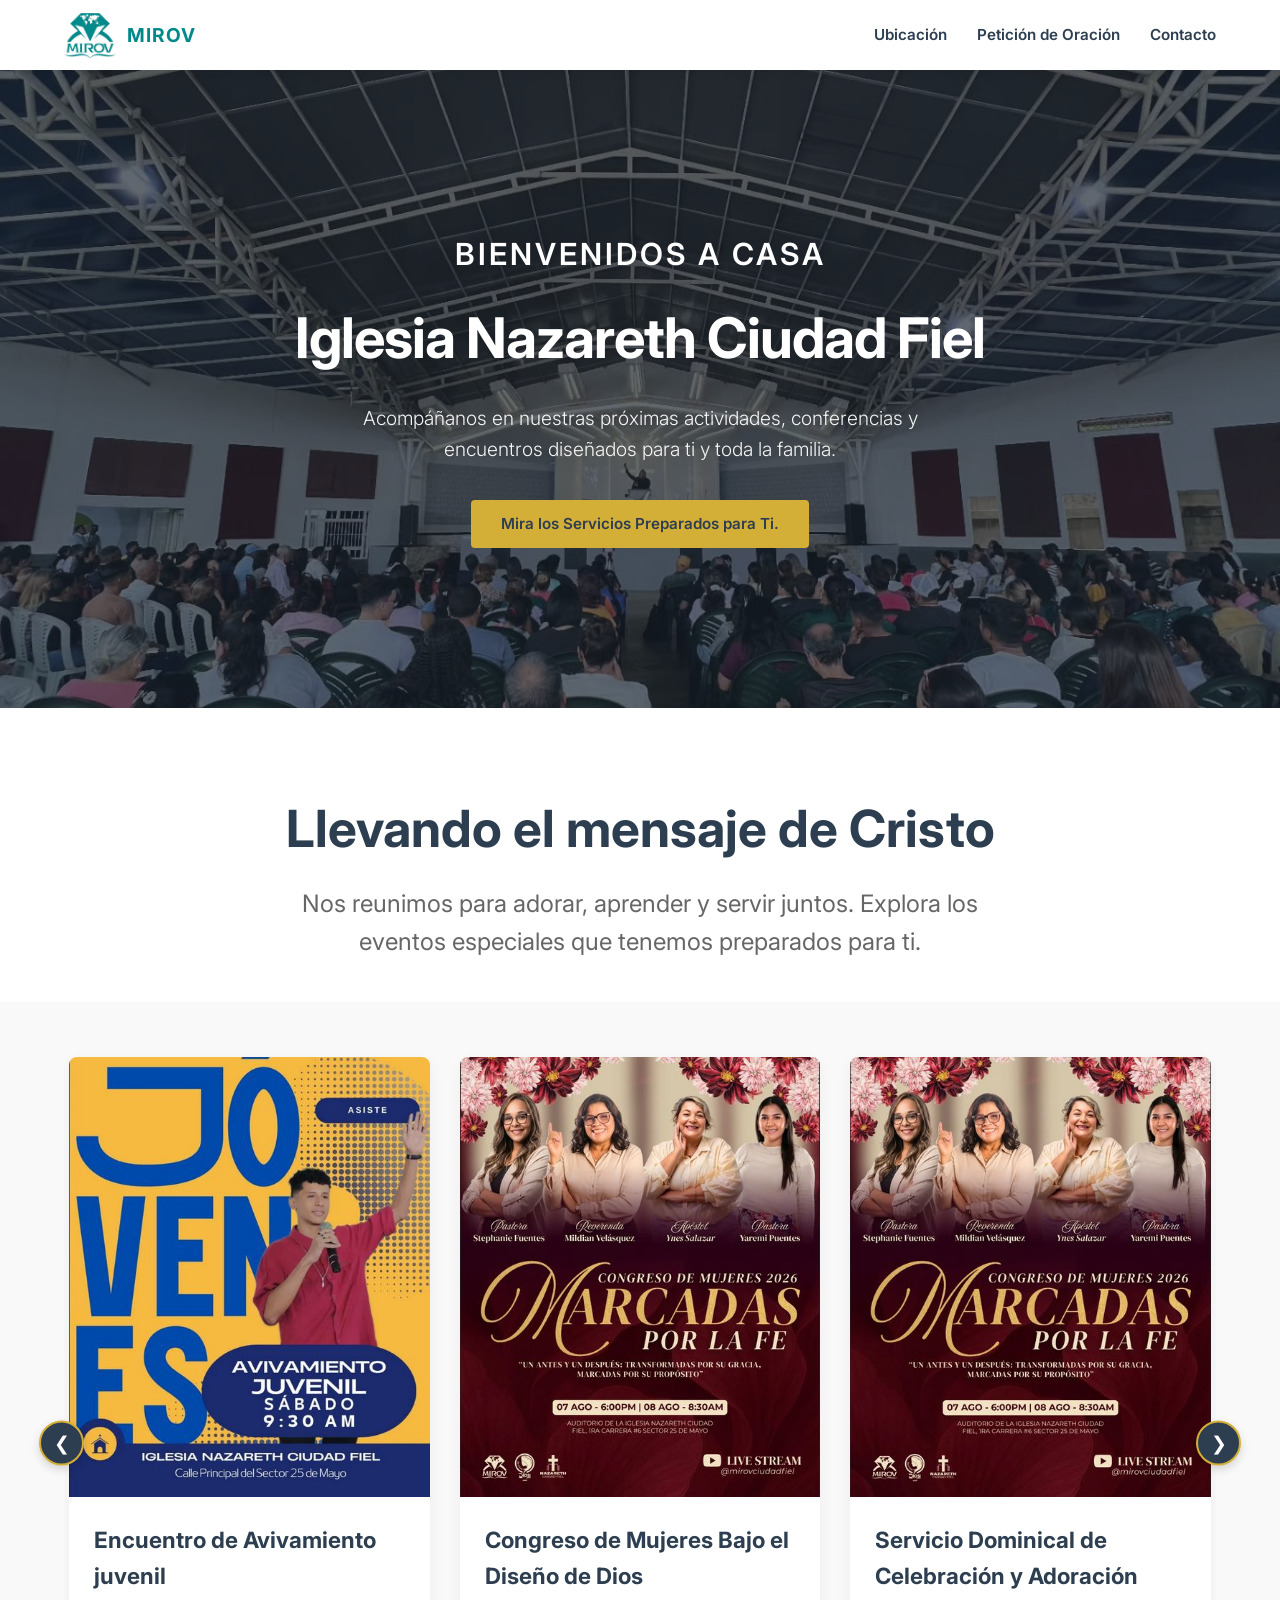
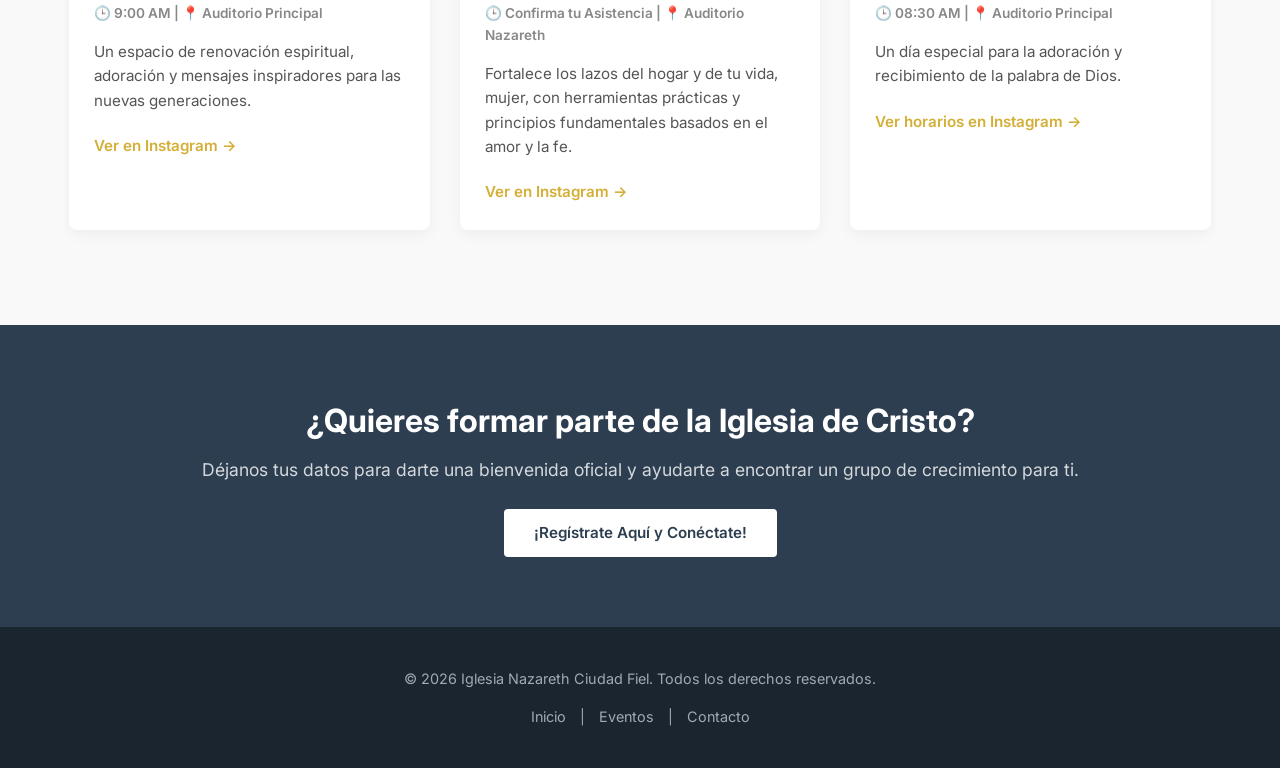
==== index.html @ f1ea6c1b "index.html" ====
<!DOCTYPE html>
<html lang="es">
<head>
    <meta charset="UTF-8">
    <meta name="viewport" content="width=device-width, initial-scale=1.0">
    <title>Iglesia Nazareth Ciudad Fiel</title>
    <link rel="shortcut icon" href="icono.jpg" type="image/x-icon">
    <link rel="icon" href="icono.jpg" type="image/jpeg">
    <link rel="stylesheet" href="style.css">
    <!-- Google Fonts -->
    <link rel="preconnect" href="https://fonts.googleapis.com">
    <link rel="preconnect" href="https://fonts.gstatic.com" crossorigin>
    <link href="https://fonts.googleapis.com/css2?family=Inter:wght=300;400;600;700&display=swap" rel="stylesheet">
</head>
<body>

    <!-- Barra de Navegación Superior -->
    <!-- Barra de Navegación Superior -->
    <nav class="navbar">
        <div class="container nav-container">
            <!-- Logo de la Iglesia -->
            <div class="nav-logo">
                <a href="mirov.html">
                    <img src="logo.jpg"   alt="Logo Iglesia Nazareth" class="logo-img">
                    <span class="logo-text">MIROV</span>
                </a>
            </div>
            <!-- Menú de Enlaces -->
            <ul class="nav-links">
                <li><a href="ubicacion.html">Ubicación</a></li>
                <li><a href="oracion.html">Petición de Oración</a></li>
                <li><a href="contacto.html">Contacto</a></li>
            </ul>
        </div>
    </nav>

    <!-- Hero Section (Sección Principal Inicial con Imagen de Fondo completa) -->
    <header class="hero">
        <div class="overlay"></div>
        <div class="container hero-content">
            <p class="subtitle">BIENVENIDOS A CASA</p>
            <h1>Iglesia Nazareth Ciudad Fiel</h1>
            <p class="hero-desc">Acompáñanos en nuestras próximas actividades, conferencias y encuentros diseñados para ti y toda la familia.</p>
            <a href="#eventos" class="btn btn-primary">Mira los Servicios Preparados para Ti.</a>
        </div>
    </header>

    <!-- Welcome Section -->
    <section class="welcome-section">
        <div class="container text-center">
            <h2>Llevando el mensaje de Cristo</h2>
            <p class="section-intro">Nos reunimos para adorar, aprender y servir juntos. Explora los eventos especiales que tenemos preparados para ti.</p>
        </div>
    </section>

   <section id="eventos" class="events-section">
        <div class="container slider-container">
            
            <button class="slider-arrow arrow-left" id="prevBtn" aria-label="Anterior">&#10094;</button>
            
            <div class="events-slider-wrapper" id="sliderWrapper">
                
                <div class="event-card animate-card">
                    <div class="card-image" style="background-image: url('2.JPG');"></div>
                    <div class="card-content">
                        <h3>Encuentro de Avivamiento juvenil</h3>
                        <p class="event-time">🕒 9:00 AM | 📍 Auditorio Principal</p>
                        <p class="event-text">Un espacio de renovación espiritual, adoración y mensajes inspiradores para las nuevas generaciones.</p>
                        <a href="https://www.instagram.com/jovenes3dvhd/" target="_blank" class="btn btn-link">Ver en Instagram &rarr;</a>
                    </div>
                </div>

                <div class="event-card animate-card">
                    <div class="card-image" style="background-image: url('3.jpg');"></div>
                    <div class="card-content">
                        <h3>Congreso de Mujeres Bajo el Diseño de Dios</h3>
                        <p class="event-time">🕒 Confirma tu Asistencia | 📍 Auditorio Nazareth</p>
                        <p class="event-text">Fortalece los lazos del hogar y de tu vida, mujer, con herramientas prácticas y principios fundamentales basados en el amor y la fe.</p>
                        <a href="https://www.instagram.com/mujerbdd.mirov/" target="_blank" class="btn btn-link">Ver en Instagram &rarr;</a>
                    </div>
                </div>

                <div class="event-card animate-card">
                    <div class="card-image" style="background-image: url('3.jpg');"></div>
                    <div class="card-content">
                        <h3>Servicio Dominical de Celebración y Adoración</h3>
                        <p class="event-time">🕒 08:30 AM | 📍 Auditorio Principal</p>
                        <p class="event-text">Un día especial para la adoración y recibimiento de la palabra de Dios.</p>
                        <a href="https://www.instagram.com/mirovciudadfiel/" target="_blank" class="btn btn-link">Ver horarios en Instagram &rarr;</a>
                    </div>
                </div>
 <div class="event-card animate-card">
                    <div class="card-image" style="background-image: url('4.jpeg');"></div>
                    <div class="card-content">
                        <h3>Ministerio de Hombres</h3>
                        <p class="event-time">🕒 08:30 hrs | 📍 Auditorio</p>
                        <p class="event-text">Un día especial para la adoración y recibimiento de la palabra de Dios.</p>
                        <a href="https://proximamente" target="_blank" class="btn btn-link">Ver horarios en Instagram &rarr;</a>
                    </div>
                </div>
            </div>

            <button class="slider-arrow arrow-right" id="nextBtn" aria-label="Siguiente">&#10095;</button>
            
        </div>
    </section>


<!-- Seccion de Registro  -->
<section class="cta-section">
    <div class="container text-center">
        <h2>¿Quieres formar parte de la Iglesia de Cristo?</h2>
        <p>Déjanos tus datos para darte una bienvenida oficial y ayudarte a encontrar un grupo de crecimiento para ti.</p>
        <!-- Enlace a tu formulario de consolidación o nuevos integrantes -->
        <a href="AQUI DEBERIA DE IR EL" target="_blank" class="btn btn-light">¡Regístrate Aquí y Conéctate!</a>
    </div>
</section>

    <!-- Footer -->
    <footer>
        <div class="container footer-content text-center">
            <p>&copy; 2026 Iglesia Nazareth Ciudad Fiel. Todos los derechos reservados.</p>
            <p class="footer-links"><a href="index.html">Inicio</a> | <a href="#eventos">Eventos</a> | <a href="contacto.html">Contacto</a></p>
        </div>
    </footer>

<script>
        document.addEventListener("DOMContentLoaded", function() {
            const slider = document.getElementById("sliderWrapper");
            const prevBtn = document.getElementById("prevBtn");
            const nextBtn = document.getElementById("nextBtn");

            // Cantidad de píxeles a desplazar en cada clic (aprox. el ancho de una tarjeta + gap)
            const scrollAmount = 340; 

            // Función para avanzar (Flecha Derecha)
            nextBtn.addEventListener("click", () => {
                // slider.scrollLeft: posición actual del scroll
                // slider.clientWidth: ancho visible del contenedor
                // slider.scrollWidth: ancho total real de todo el contenido interno
                // Tolerancia de 5px para evitar problemas de redondeo en navegadores
                if (slider.scrollLeft + slider.clientWidth >= slider.scrollWidth - 5) {
                    // Si llegó al final, vuelve al puro principio con un deslizamiento elegante
                    slider.scrollTo({
                        left: 0,
                        behavior: "smooth"
                    });
                } else {
                    // Si no ha llegado al final, avanza normalmente
                    slider.scrollBy({
                        left: scrollAmount,
                        behavior: "smooth"
                    });
                }
            });

            // Función para retroceder (Flecha Izquierda)
            prevBtn.addEventListener("click", () => {
                if (slider.scrollLeft <= 5) {
                    // Si ya está en el principio, salta automáticamente al final
                    slider.scrollTo({
                        left: slider.scrollWidth,
                        behavior: "smooth"
                    });
                } else {
                    // Si no está en el principio, retrocede normalmente
                    slider.scrollBy({
                        left: -scrollAmount,
                        behavior: "smooth"
                    });
                }
            });
        });
    </script>
</body>
</html>
</body>
</html>
</body>
</html>
---- style.css ----
﻿/* CSS - Diseño con 2.jpg como fondo completo */

:root {
    --primary-color: #2c3e50;
    --accent-color: #d4af37; /* Tono dorado elegante */
    --text-color: #333333;
    --light-bg: #f9f9f9;
    --white: #ffffff;
    /* Capa oscura semitransparente para que las letras blancas se lean perfectamente */
    --dark-overlay: rgba(20, 30, 40, 0.65); 
}

/* Ajuste para que la nueva imagen de logo quepa perfectamente */
.nav-logo img.logo-img {
    height: 45px;      /* Ajusta este valor si lo quieres más alto o más bajo */
    width: auto;        /* Mantiene la proporción de la imagen para que no se estire */
    display: block;
}

html {
    scroll-behavior: smooth;
}

/* Separación entre la imagen del logo y el texto de al lado */
.nav-logo .logo-text {
    margin-left: 10px;
}

* {
    margin: 0;
    padding: 0;
    box-sizing: border-box;
}

body {
    font-family: 'Inter', sans-serif;
    color: var(--text-color);
    line-height: 1.6;
    background-color: var(--white);
    padding-top: 70px;
}

.container {
    width: 90%;
    max-width: 1200px;
    margin: 0 auto;
}

.text-center {
    text-align: center;
}

/* Barra de Navegación Superior */
.navbar {
    position: fixed;
    top: 0;
    left: 0;
    width: 100%;
    height: 70px;
    background-color: var(--white);
    box-shadow: 0 2px 10px rgba(0, 0, 0, 0.05);
    z-index: 1000;
}

.nav-container {
    display: flex;
    justify-content: space-between;
    align-items: center;
    height: 100%;
}

.nav-logo a {
    display: flex;
    align-items: center;
    text-decoration: none;
    color: #008989;
    font-weight: 700;
    font-size: 1.2rem;
    letter-spacing: 1px;

}

.nav-logo svg {
    margin-right: 10px;
}

.nav-links {
    list-style: none;
    display: flex;
    gap: 30px;
}

.nav-links a {
    text-decoration: none;
    color: var(--primary-color);
    font-weight: 600;
    font-size: 0.95rem;
    transition: color 0.3s ease;
}

.nav-links a:hover {
    color: var(--accent-color);
}

/* Hero Section: Aquí se configuró 2.jpg como fondo completo */
.hero {
    position: relative;
    background-image: url('5.jpg'); /* imagen fondo completo */
    background-size: cover;          /*  la foto cubre toda la sección sin deformarse */
    background-position: center;     /* foto centrada vertical y horizontalmente */
    background-repeat: no-repeat;
    color: var(--white);
    padding: 160px 0;                /* Espaciado  hacia arriba y abajo */
    text-align: center;
}

/* Capa protectora oscura sobre el fondo para asegurar que los textos se lean bien */
.hero .overlay {
    position: absolute;
    top: 0;
    left: 0;
    width: 100%;
    height: 100%;
    background-color: var(--dark-overlay);
    z-index: 1;
}

.hero-content {
    position: relative;
    z-index: 2;
}

.hero h1 {
    font-size: 3.5rem;
    font-weight: 700;
    margin-bottom: 20px;
    letter-spacing: -1px;
}

.subtitle {
    font-size: 1.9rem;
    font-weight: 600;
    color: white;
    letter-spacing: 3px;
    margin-bottom: 15px;
}

.hero-desc {
    font-size: 1.2rem;
    max-width: 650px;
    margin: 0 auto 35px;
    font-weight: 300;
    opacity: 0.95;
}

/* Botones */
.btn {
    display: inline-block;
    padding: 12px 30px;
    border-radius: 4px;
    text-decoration: none;
    font-weight: 600;
    transition: all 0.3s ease;
    font-size: 0.95rem;
}

.btn-primary {
    background-color: var(--accent-color);
    color: var(--primary-color);
}

.btn-primary:hover {
    background-color: #c49f2e;
    transform: translateY(-2px);
}

.btn-light {
    background-color: var(--white);
    color: var(--primary-color);
}

.btn-light:hover {
    background-color: #eeeeee;
    transform: translateY(-2px);
}

.btn-link {
    color: var(--accent-color);
    padding: 0;
    font-size: 0.95rem;
}

.btn-link:hover {
    text-decoration: underline;
}

/* Welcome Section */
.welcome-section {
    padding: 80px 0 40px;
}

.welcome-section h2 {
    font-size: 3.2rem;
    color: var(--primary-color);
    margin-bottom: 15px;
}

.section-intro {
    max-width: 700px;
    margin: 0 auto;
    font-size: 1.5rem;
    color: #666;
}

/* Events Grid Section */
.events-section {
    padding: 40px 0 80px;
    background-color: var(--light-bg);
}

.events-grid {
    display: flex;
    gap: 30px;
}

.event-card {
    flex: 1;
    background: var(--white);
    border-radius: 8px;
    overflow: hidden;
    box-shadow: 0 4px 15px rgba(0,0,0,0.05);
}

.card-image {
    height: 220px;
    position: relative;
     background-size: cover;          /*  la foto cubre toda la sección sin deformarse */
    background-position: center;     /* foto centrada vertical y horizontalmente */
    background-image: url('2.JPG'); /* imagen fondo completo */
    background-repeat: no-repeat;
    color: var(--white);
    padding: 220px 0;                /* Espaciado  hacia arriba y abajo */
    text-align: center;
}


}

.date-badge span {
    font-size: 0.75rem;
    font-weight: 400;
    letter-spacing: 1px;
}

.card-content {
    padding: 25px;
}

.card-content h3 {
    font-size: 1.4rem;
    color: var(--primary-color);
    margin-bottom: 10px;
}

.event-time {
    font-size: 0.85rem;
    color: #888;
    margin-bottom: 15px;
    font-weight: 600;
}

.event-text {
    font-size: 0.95rem;
    color: #555;
    margin-bottom: 20px;
}

/* Call to Action */
.cta-section {
    background-color: var(--primary-color);
    color: var(--white);
    padding: 70px 0;
}

.cta-section h2 {
    font-size: 2rem;
    margin-bottom: 10px;
}

.cta-section p {
    font-size: 1.1rem;
    margin-bottom: 25px;
    opacity: 0.8;
}

/* Footer */
footer {
    background-color: #1a252f;
    color: #a0aab2;
    padding: 40px 0;
    font-size: 0.9rem;
}

.footer-links {
    margin-top: 15px;
}

.footer-links a {
    color: #a0aab2;
    text-decoration: none;
    margin: 0 10px;
}

.footer-links a:hover {
    color: var(--white);
}

/* Responsive (Móviles) */
@media (max-width: 768px) {
    .nav-container {
        flex-direction: column;
        padding: 10px 0;
        height: auto;
    }
    .navbar {
        height: auto;
        position: relative;
    }
    body {
        padding-top: 0;
    }
    .nav-links {
        gap: 15px;
        margin-top: 10px;
    }
    .hero h1 {
        font-size: 2.5rem;
    }
    .events-grid {
        flex-direction: column;
    }
    .event-card {
        width: 100%;
        margin-bottom: 10px;
    }
}
/* ==========================================================================
   NUEVOS ESTILOS PARA EL CINTILLO / CARRUSEL DE EVENTOS
   ========================================================================== */

.slider-container {
    position: relative;
    display: block;
    width: 90%;
    max-width: 1200px;
}

/* Envoltorio que permite el desplazamiento horizontal ocupando el ancho completo */
.events-slider-wrapper {
    display: flex;
    gap: 30px;
    overflow-x: auto;
    scroll-behavior: smooth;
    padding: 15px 5px;
    /* Ocultar barra de scroll en Firefox */
    scrollbar-width: none; 
}

/* Ocultar barra de scroll en Chrome, Safari y Opera */
.events-slider-wrapper::-webkit-scrollbar {
    display: none;
}

/* Ajuste individual de las tarjetas para que no se encojan dentro del carrusel */
.events-slider-wrapper .event-card {
    flex: 0 0 calc(33.333% - 20px); /* 3 tarjetas visibles en pantallas grandes */
    min-width: 300px; /* Ancho seguro mínimo para que se sigan viendo perfectas */
    box-sizing: border-box;
    transition: transform 0.3s ease;
}

/* Diseño de las Flechas de Navegación */
.slider-arrow {
    position: absolute;
    top: 50%;
    transform: translateY(-50%);
    background-color: var(--primary-color);
    color: var(--white);
    border: 2px solid var(--accent-color);
    width: 45px;
    height: 45px;
    border-radius: 50%;
    font-size: 1.2rem;
    cursor: pointer;
    z-index: 10;
    display: flex;
    align-items: center;
    justify-content: center;
    box-shadow: 0 4px 10px rgba(0, 0, 0, 0.15);
    transition: all 0.3s ease;
}

.slider-arrow:hover {
    background-color: var(--accent-color);
    color: var(--primary-color);
    transform: translateY(-50%) scale(1.1);
}

/* Posicionamiento exacto de las flechas a los lados */
.arrow-left {
    left: -25px;
}

.arrow-right {
    right: -25px;
}

/* Optimización para dispositivos móviles y tablets */
@media (max-width: 992px) {
    .events-slider-wrapper .event-card {
        flex: 0 0 calc(50% - 15px); /* 2 tarjetas visibles en pantallas medianas */
    }
    .arrow-left { left: -15px; }
    .arrow-right { right: -15px; }
}

@media (max-width: 768px) {
    .events-slider-wrapper .event-card {
        flex: 0 0 85%; /* 1 tarjeta predominante en pantalla móvil para mejor visualización táctil */
    }
    /* Ocultamos las flechas en móviles ya que el usuario prefiere deslizar con el dedo (swiping) */
    .slider-arrow {
        display: none;
    }
}
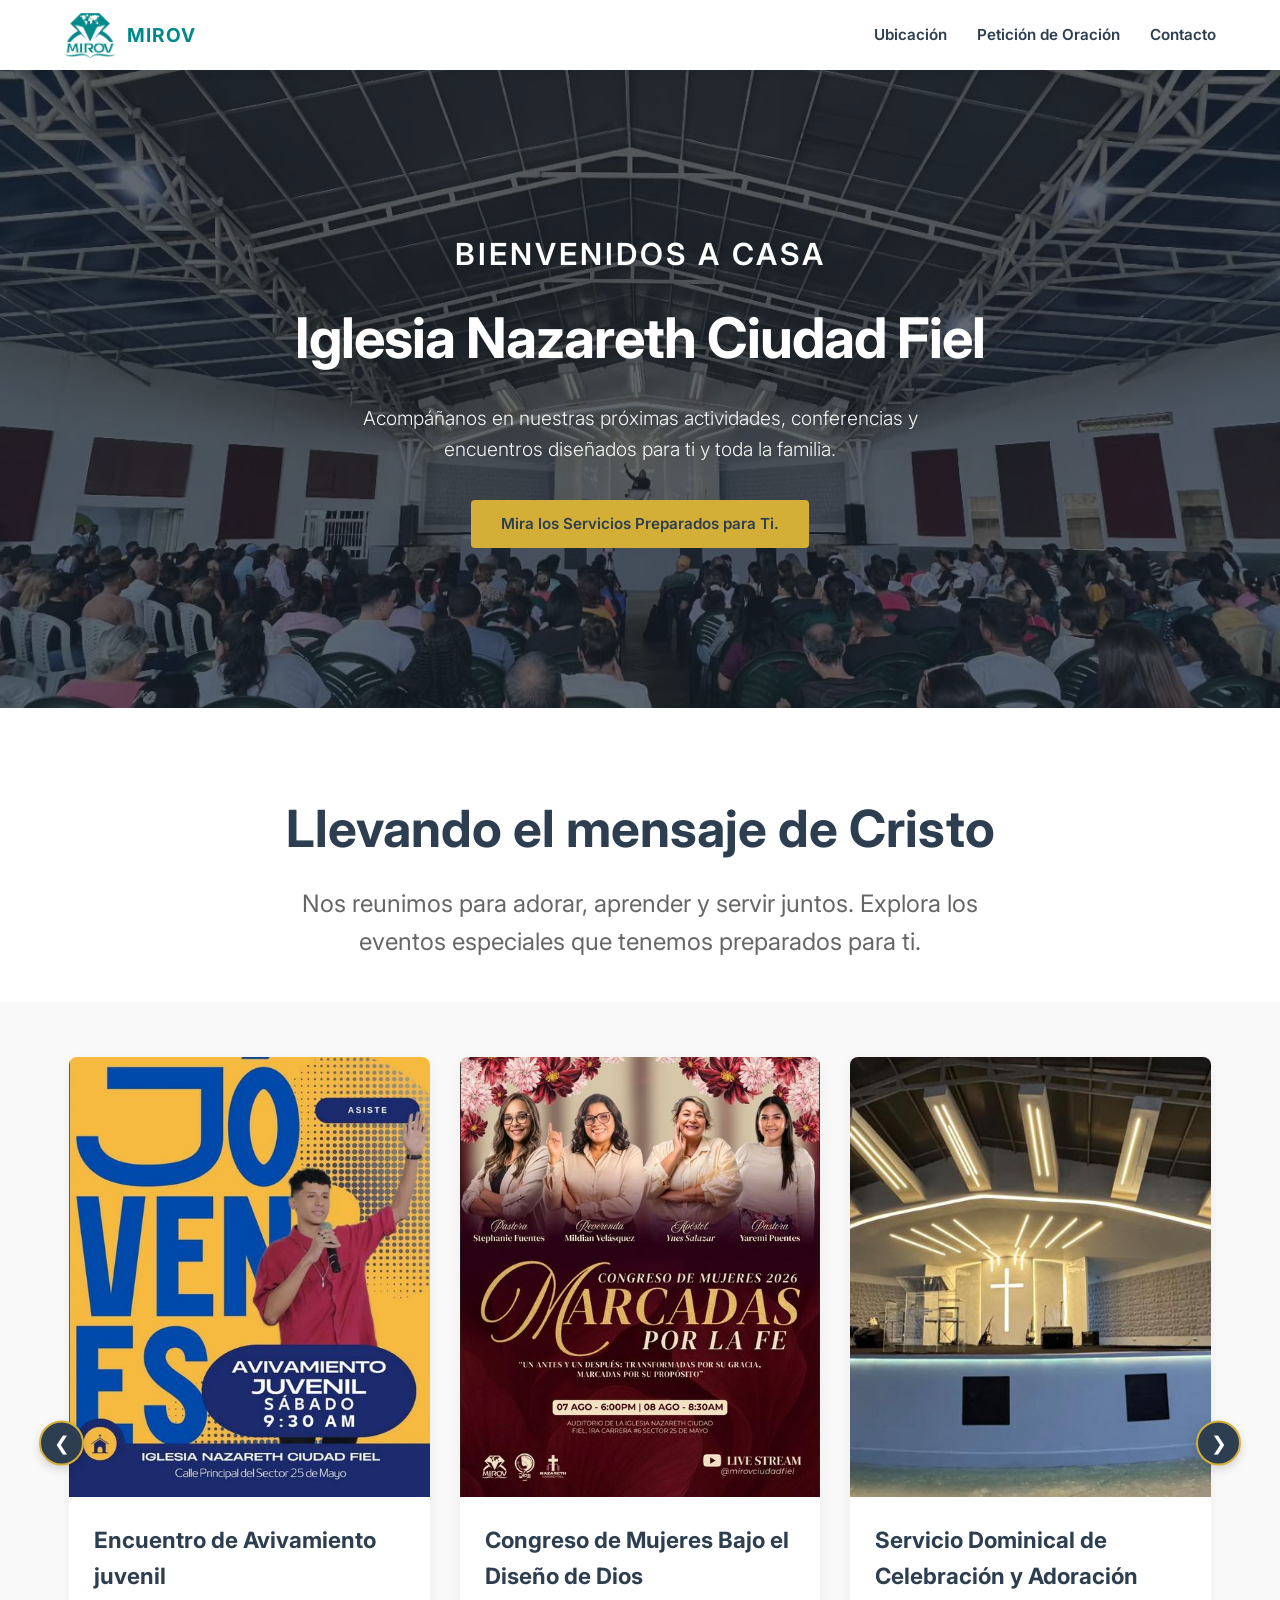
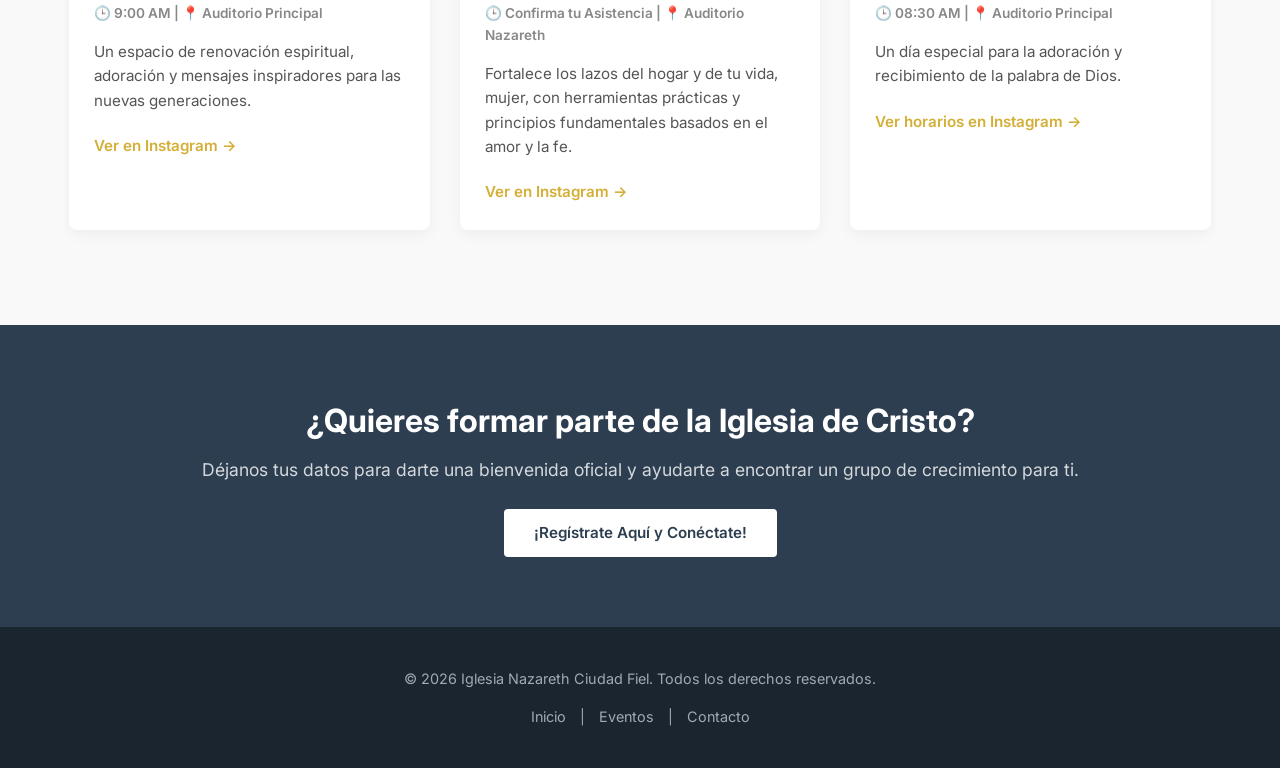
==== commit 8184a11a: "index.html" ====
--- a/index.html
+++ b/index.html
@@ -81,7 +81,7 @@
                 </div>
 
                 <div class="event-card animate-card">
-                    <div class="card-image" style="background-image: url('3.jpg');"></div>
+                    <div class="card-image" style="background-image: url('4.jpeg');"></div>
                     <div class="card-content">
                         <h3>Servicio Dominical de Celebración y Adoración</h3>
                         <p class="event-time">🕒 08:30 AM | 📍 Auditorio Principal</p>
@@ -90,7 +90,7 @@
                     </div>
                 </div>
  <div class="event-card animate-card">
-                    <div class="card-image" style="background-image: url('4.jpeg');"></div>
+                    <div class="card-image" style="background-image: url('5.jpeg');"></div>
                     <div class="card-content">
                         <h3>Ministerio de Hombres</h3>
                         <p class="event-time">🕒 08:30 hrs | 📍 Auditorio</p>
@@ -112,7 +112,7 @@
         <h2>¿Quieres formar parte de la Iglesia de Cristo?</h2>
         <p>Déjanos tus datos para darte una bienvenida oficial y ayudarte a encontrar un grupo de crecimiento para ti.</p>
         <!-- Enlace a tu formulario de consolidación o nuevos integrantes -->
-        <a href="AQUI DEBERIA DE IR EL" target="_blank" class="btn btn-light">¡Regístrate Aquí y Conéctate!</a>
+        <a href="https://forms.gle/qCLna3xV8HYJ8xtd9" target="_blank" class="btn btn-light">¡Regístrate Aquí y Conéctate!</a>
     </div>
 </section>
 
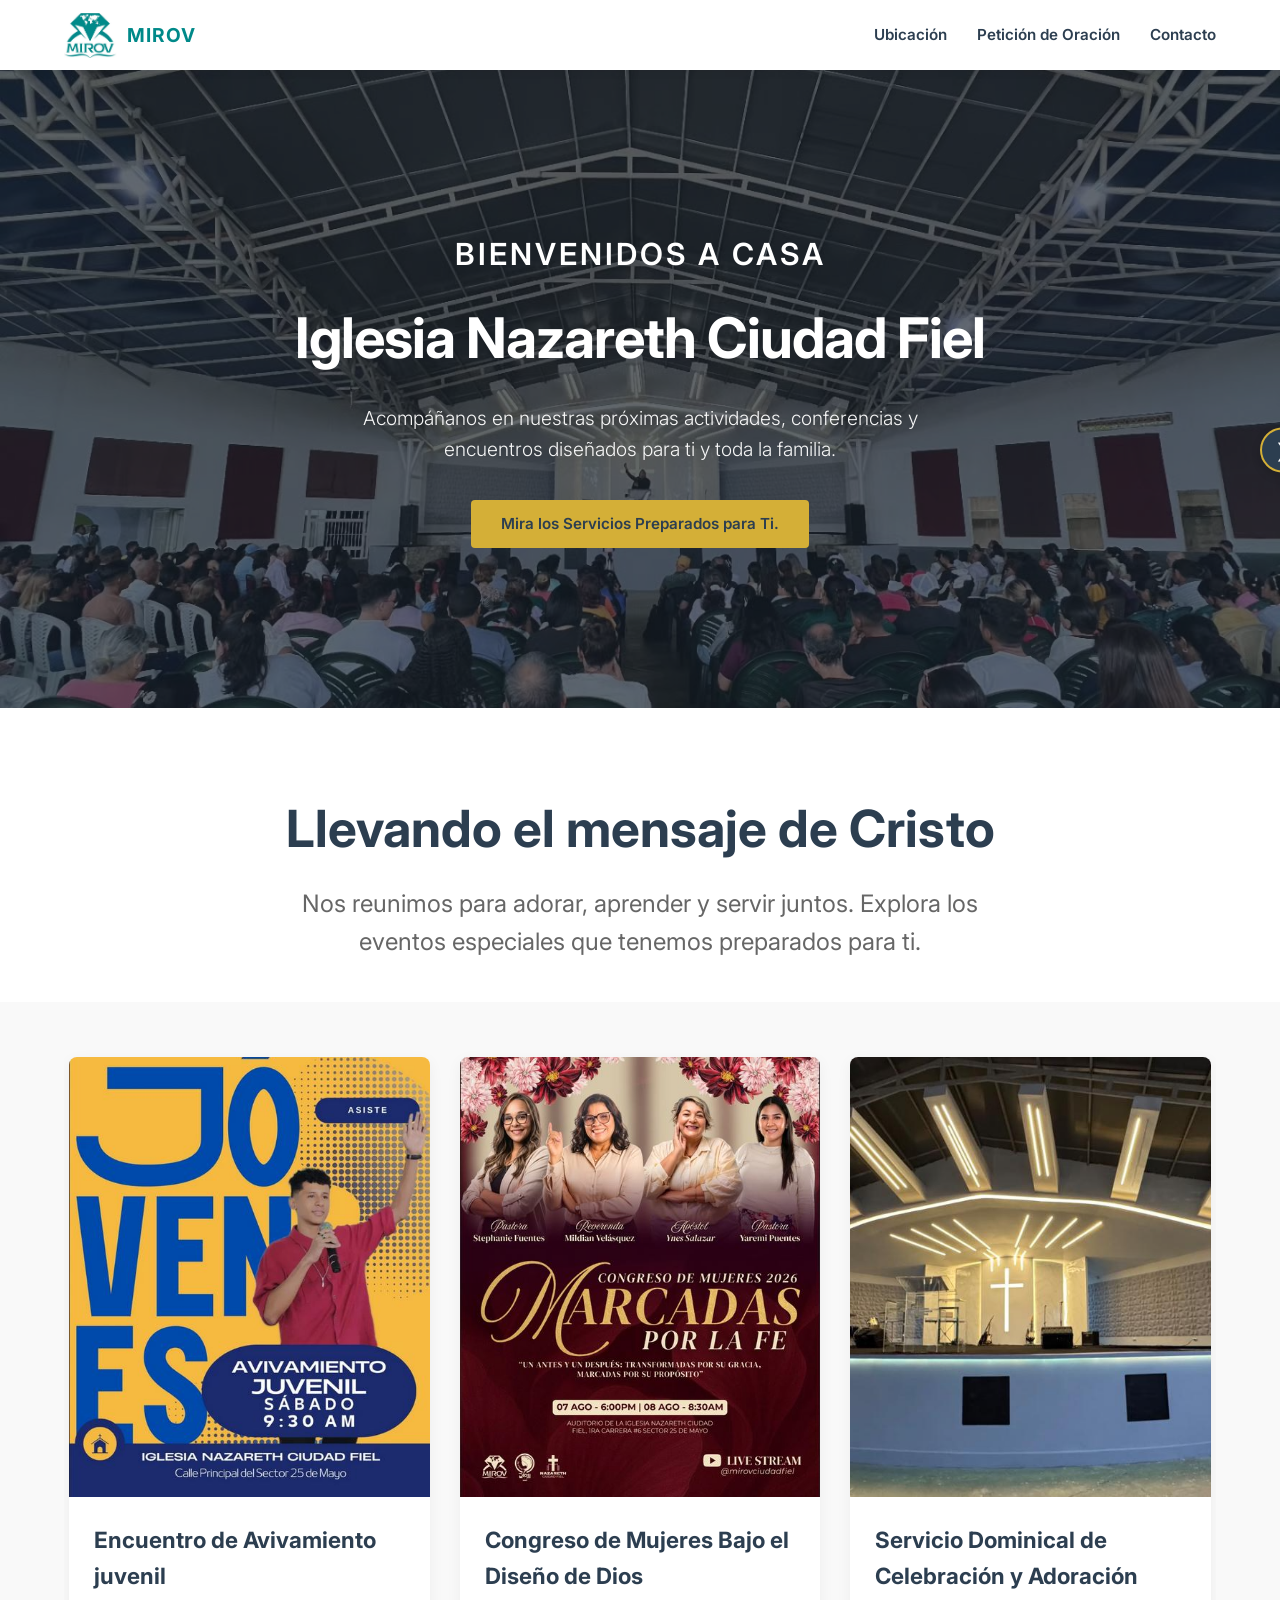
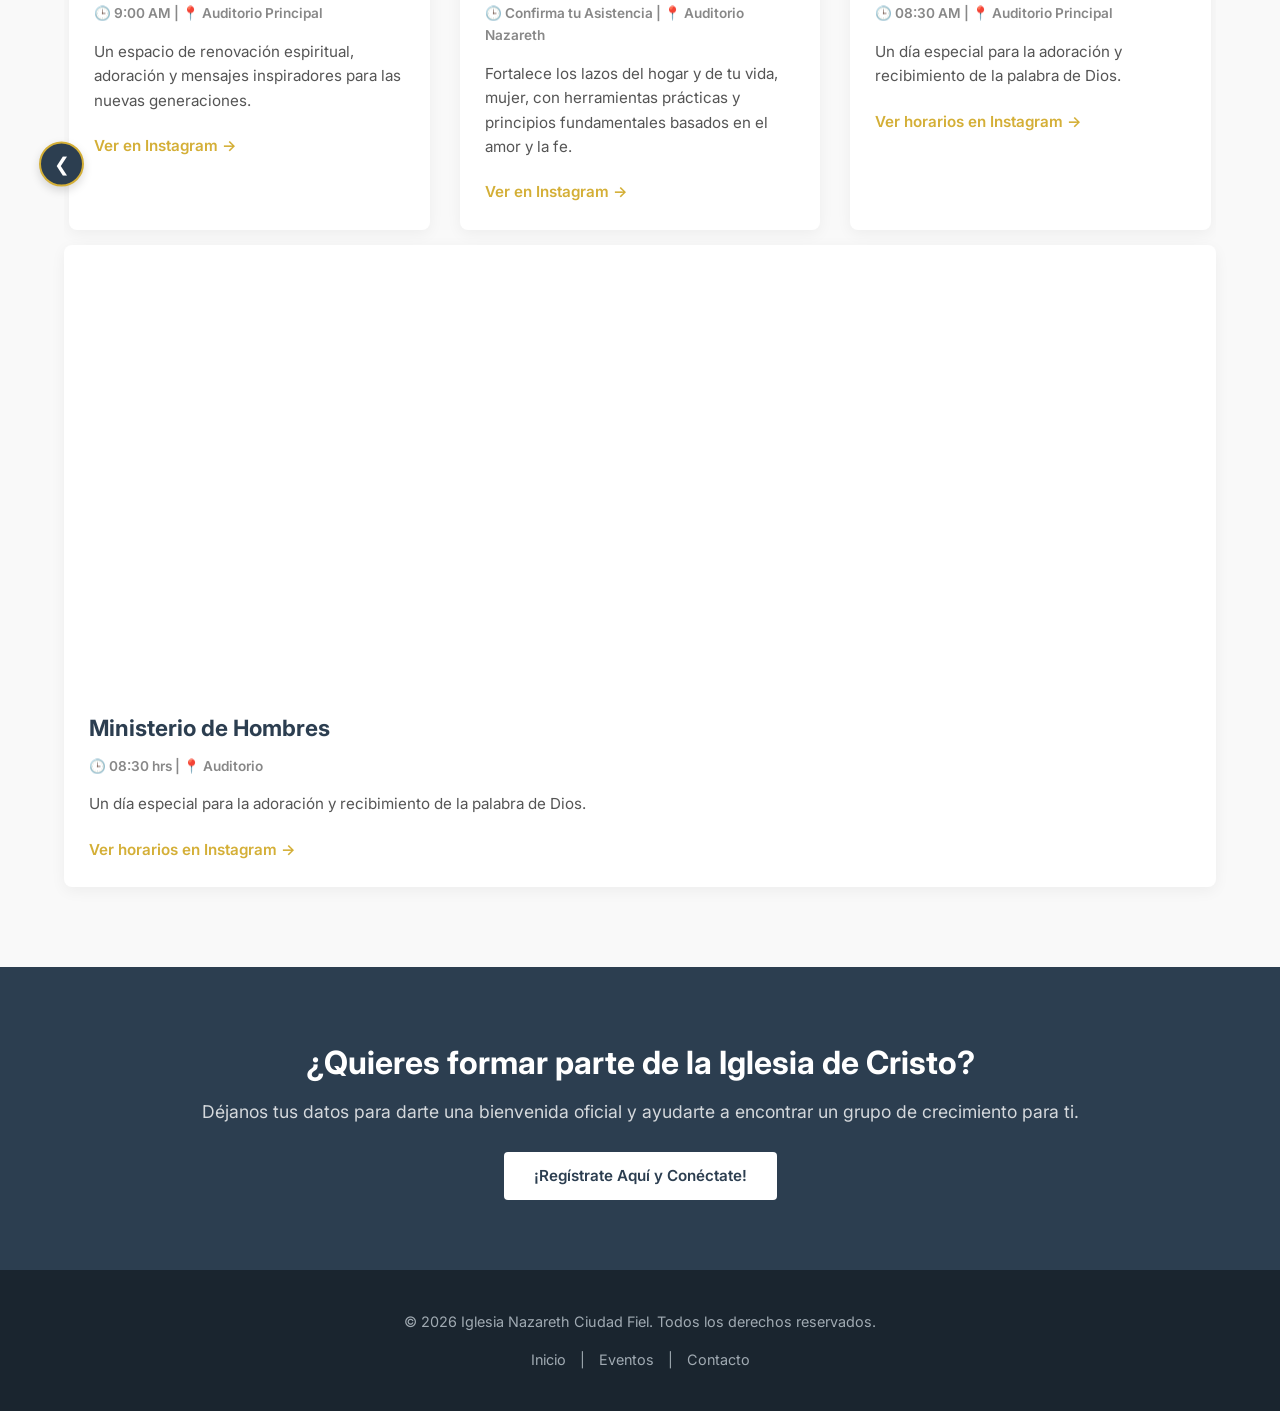
==== commit dceff9e3: "index.html" ====
--- a/index.html
+++ b/index.html
@@ -89,6 +89,18 @@
                         <a href="https://www.instagram.com/mirovciudadfiel/" target="_blank" class="btn btn-link">Ver horarios en Instagram &rarr;</a>
                     </div>
                 </div>
+
+ <div class="event-card animate-card">
+                    <div class="card-image" style="background-image: url('5.jpeg');"></div>
+                    <div class="card-content">
+                        <h3>Gala de Ordenación y Graduación Teológica</h3>
+                        <p class="event-time">🕒 08:30 hrs | 📍 Auditorio</p>
+                        <p class="event-text">Una noche inolvidable de fe y propósito. Toca aquí para ver los mejores momentos en nuestro Instagram..</p>
+                        <a href="https://www.instagram.com/mirovciudadfiel/p/DcOmiFLDosm/" target="_blank" class="btn btn-link">Ver horarios en Instagram &rarr;</a>
+                    </div>
+                </div>
+            </div>
+                
  <div class="event-card animate-card">
                     <div class="card-image" style="background-image: url('5.jpeg');"></div>
                     <div class="card-content">
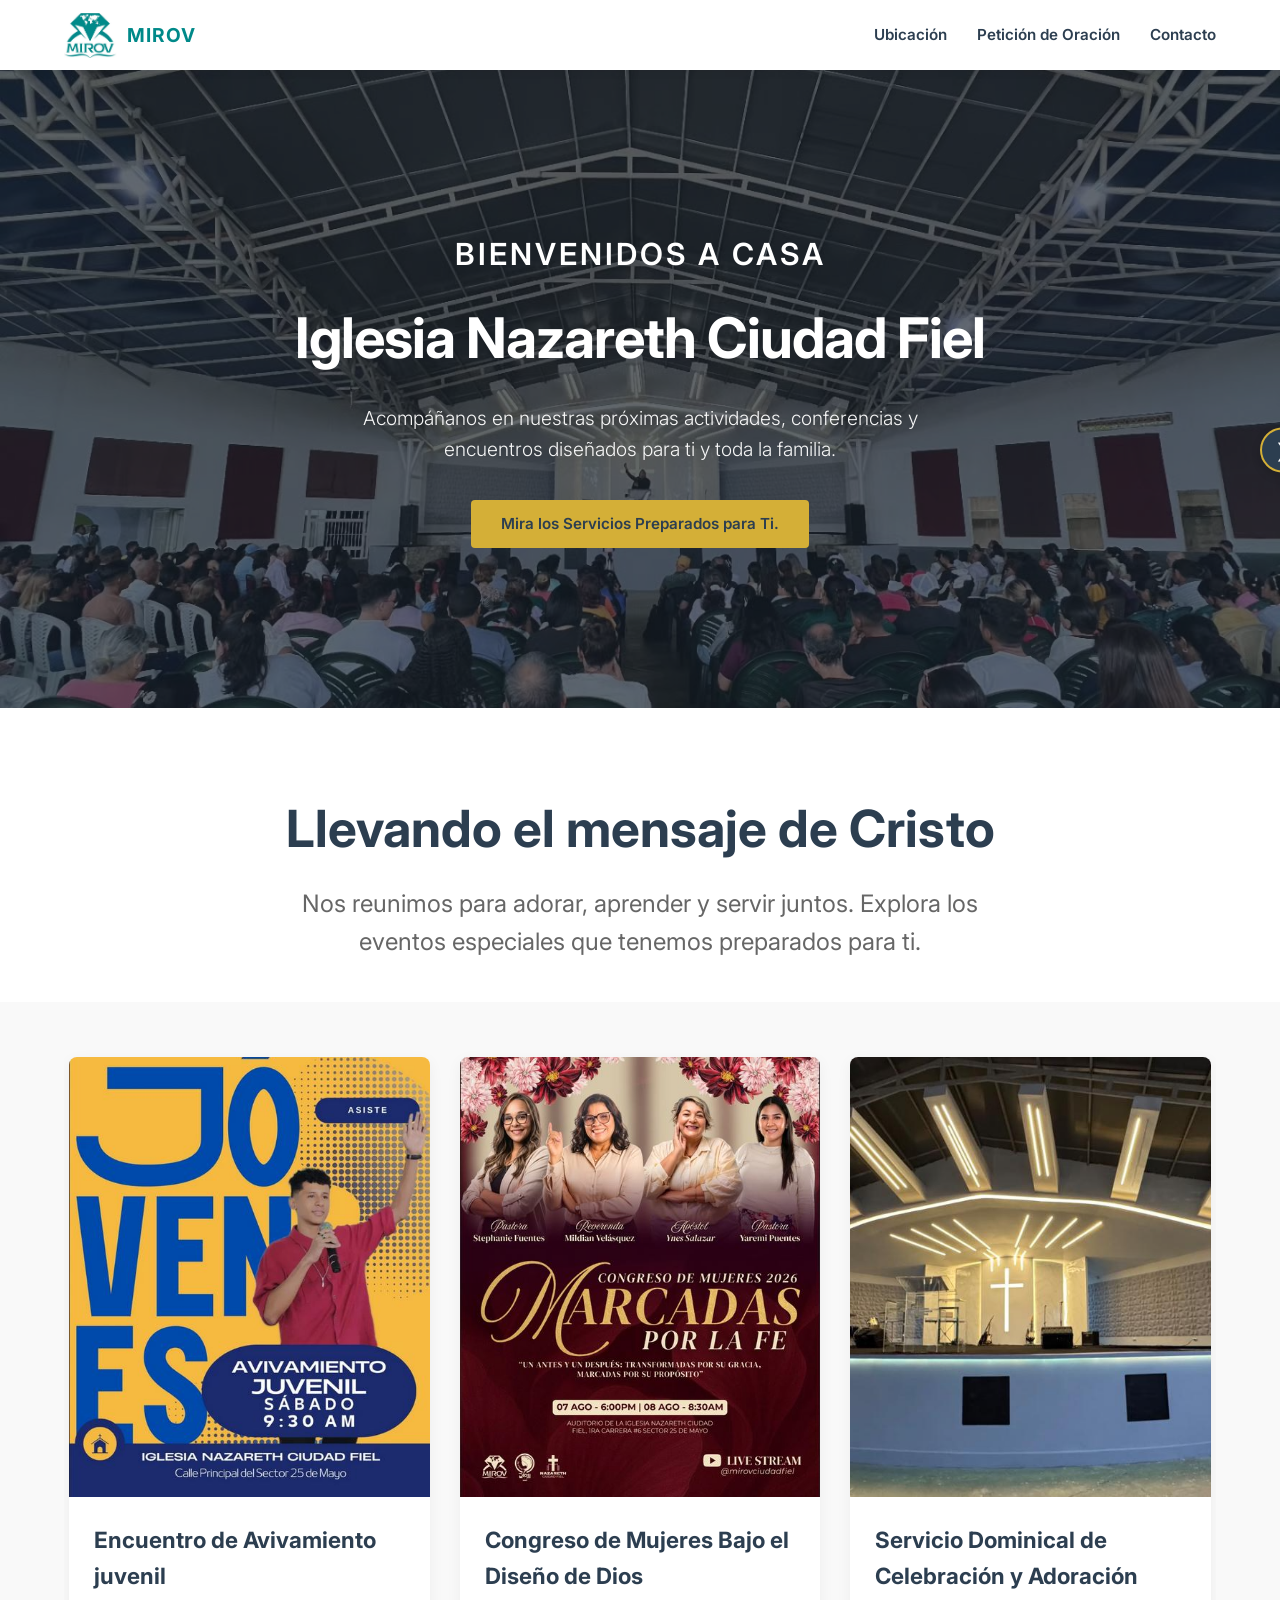
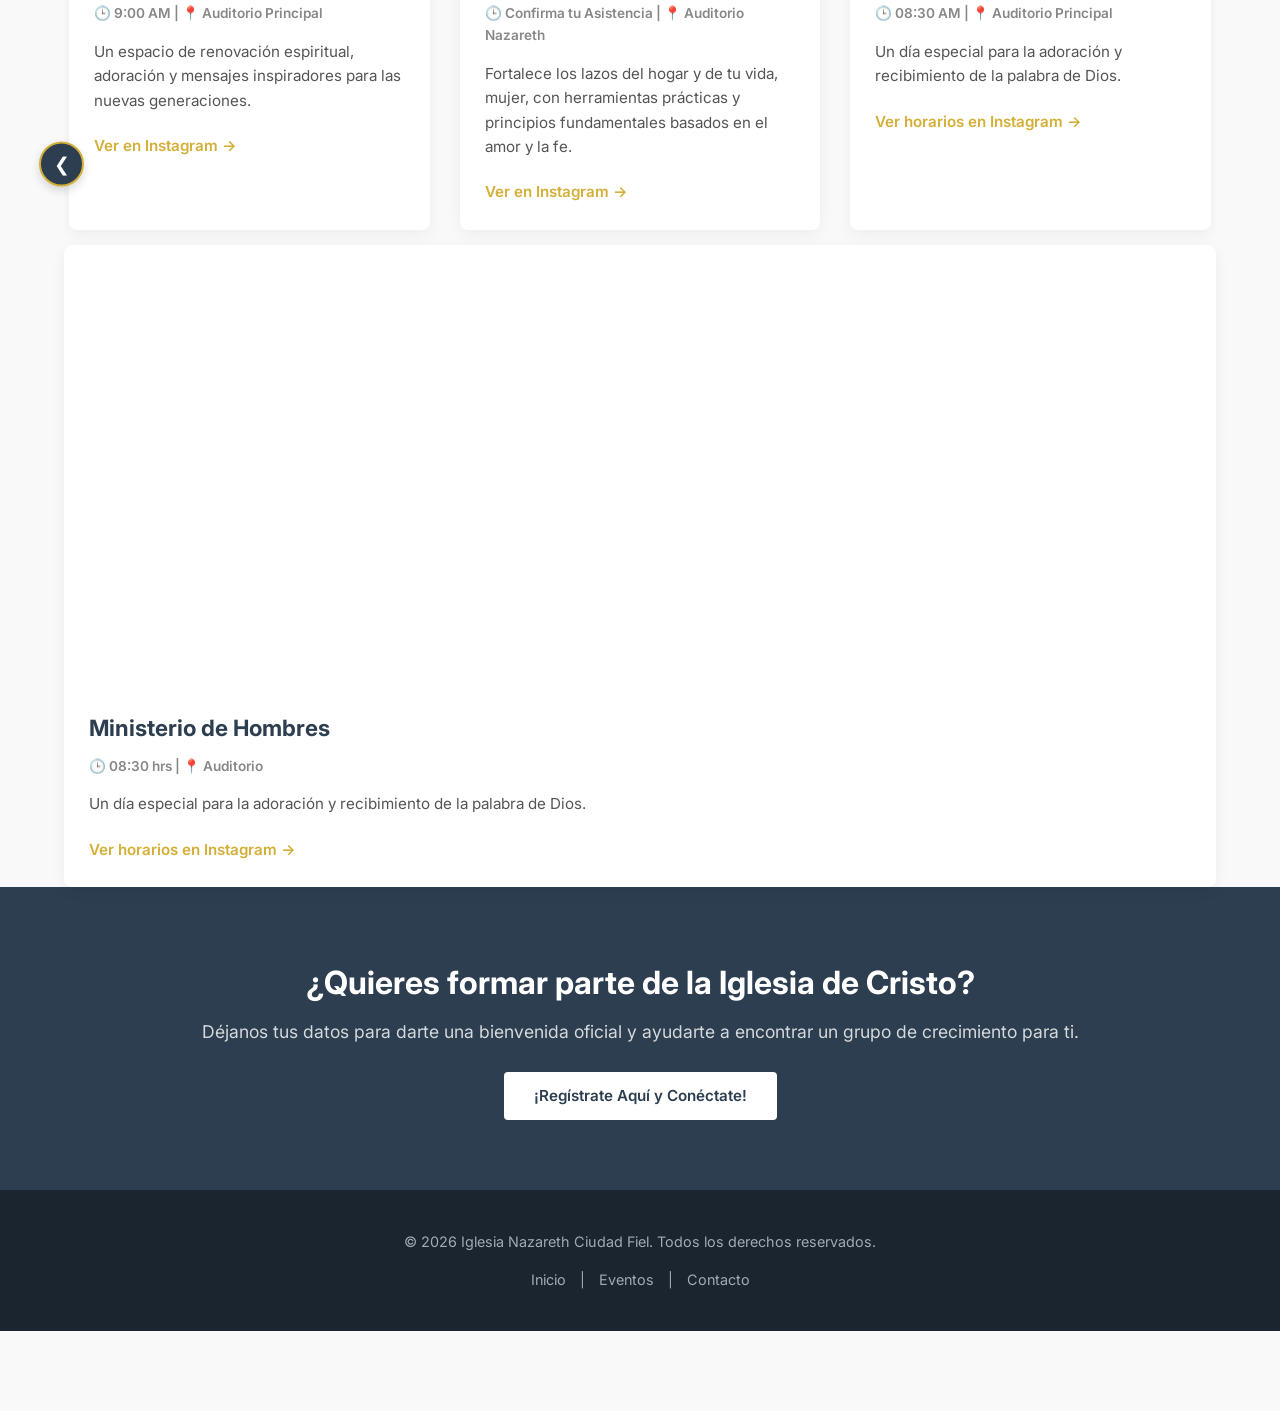
==== commit 0e391d02: "index.html" ====
--- a/index.html
+++ b/index.html
@@ -90,7 +90,7 @@
                     </div>
                 </div>
 
- <div class="event-card animate-card">
+               <div class="event-card animate-card">
                     <div class="card-image" style="background-image: url('5.jpeg');"></div>
                     <div class="card-content">
                         <h3>Gala de Ordenación y Graduación Teológica</h3>
@@ -101,7 +101,7 @@
                 </div>
             </div>
                 
- <div class="event-card animate-card">
+         <div class="event-card animate-card">
                     <div class="card-image" style="background-image: url('5.jpeg');"></div>
                     <div class="card-content">
                         <h3>Ministerio de Hombres</h3>
@@ -114,9 +114,6 @@
 
             <button class="slider-arrow arrow-right" id="nextBtn" aria-label="Siguiente">&#10095;</button>
             
-        </div>
-    </section>
-
 
 <!-- Seccion de Registro  -->
 <section class="cta-section">
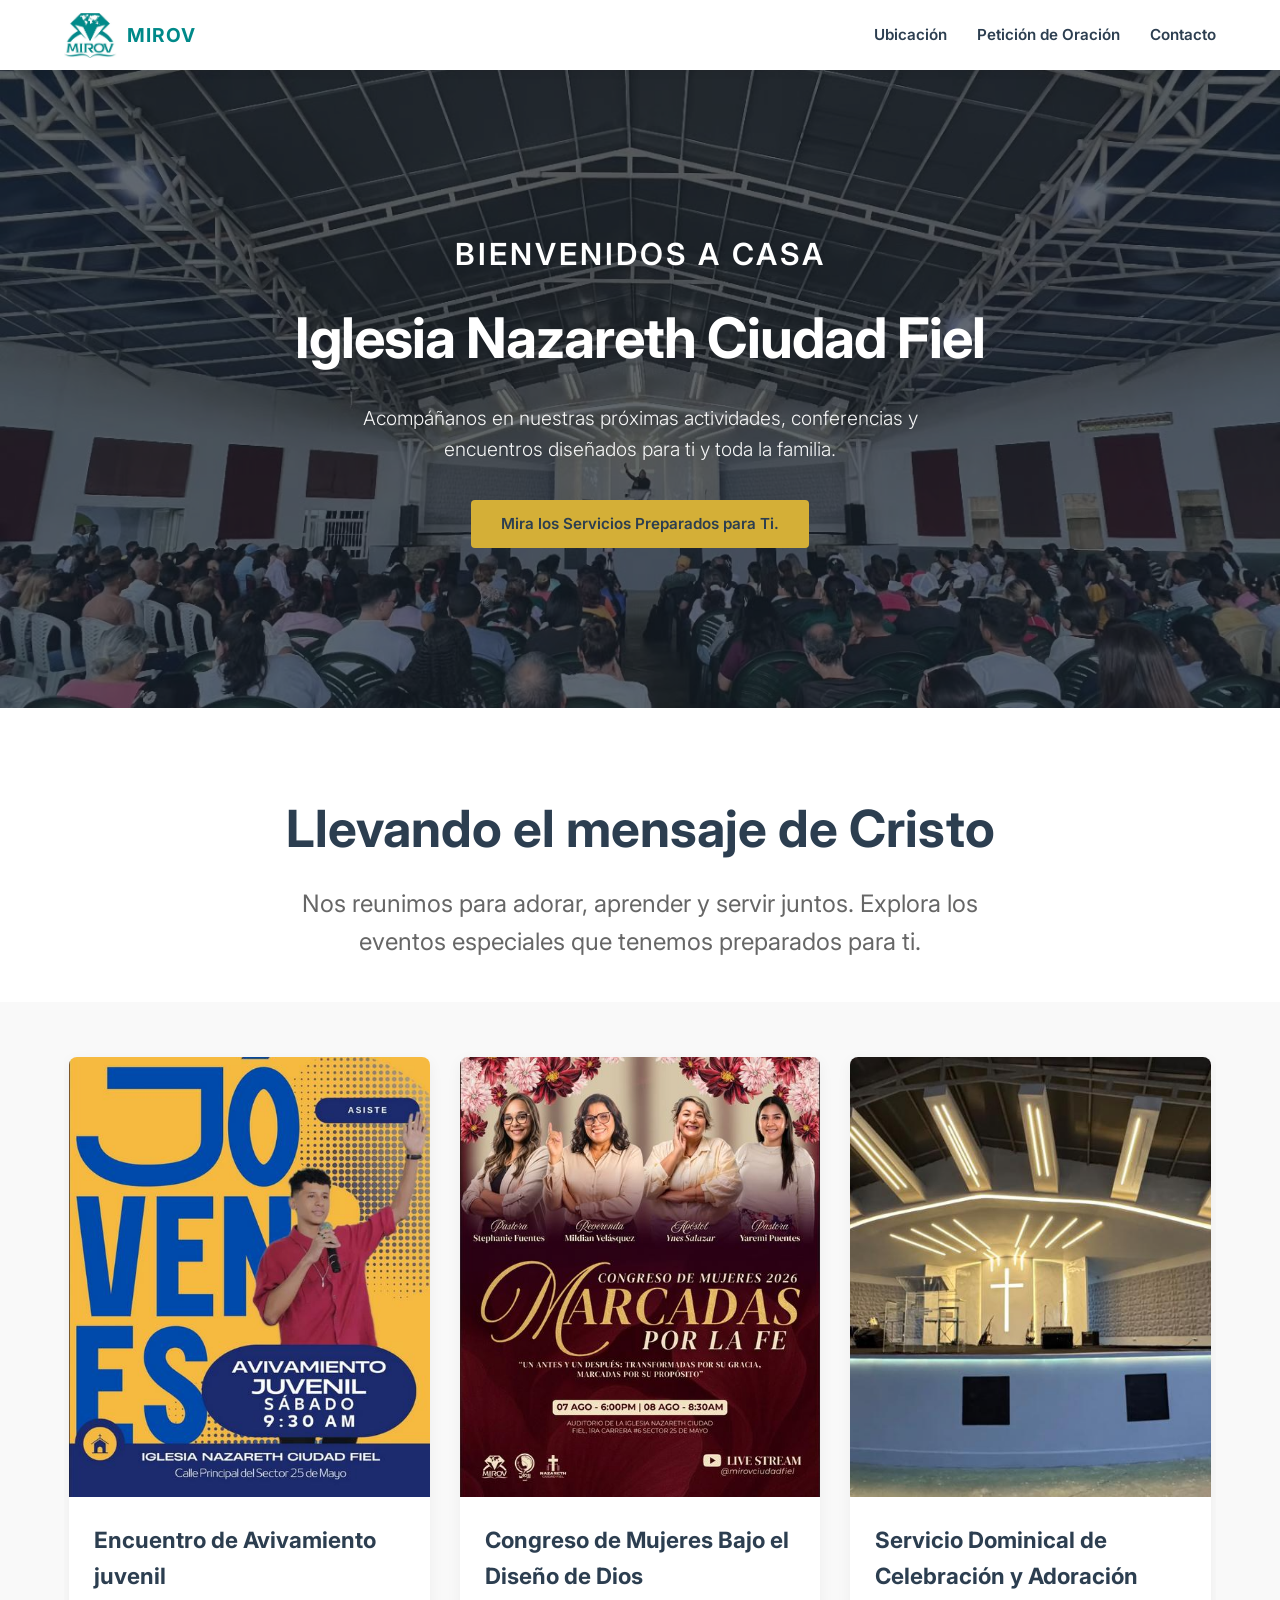
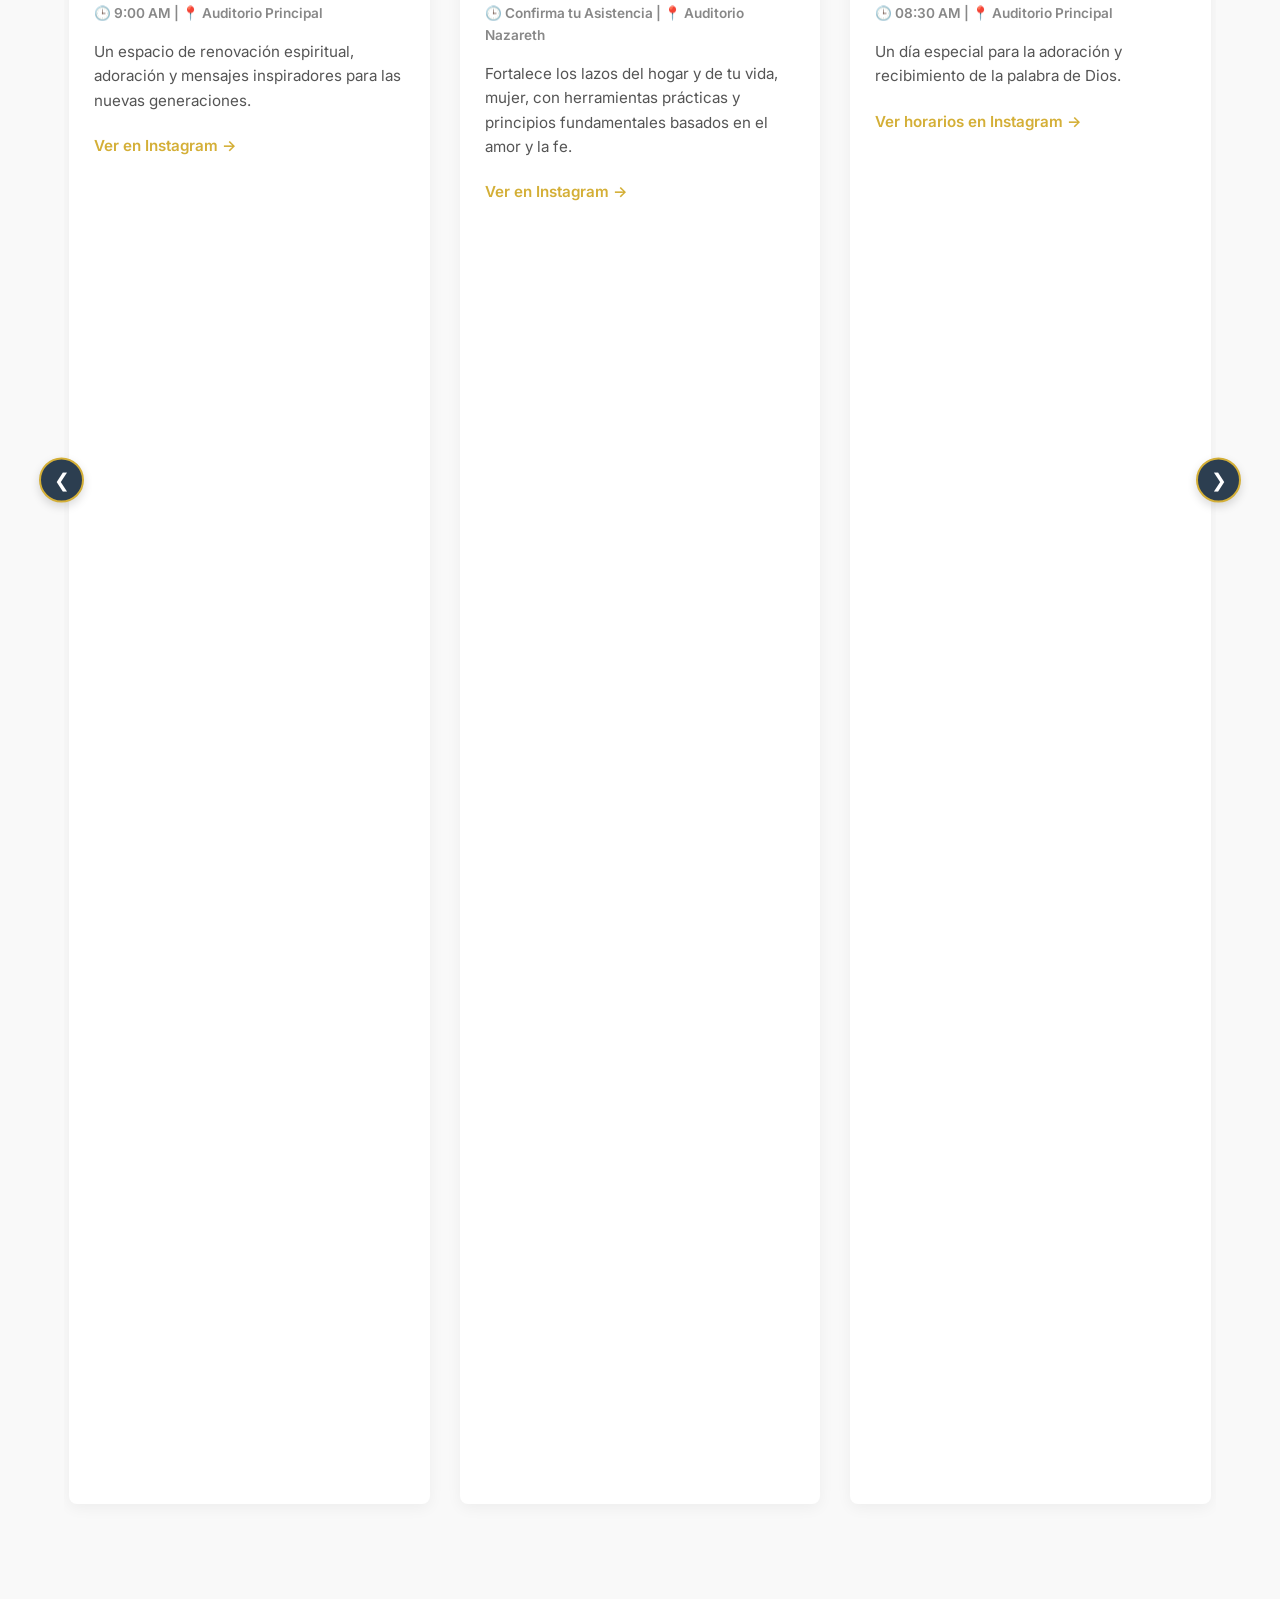
==== commit d3ac3ec4: "index.html" ====
--- a/index.html
+++ b/index.html
@@ -98,8 +98,6 @@
                         <p class="event-text">Una noche inolvidable de fe y propósito. Toca aquí para ver los mejores momentos en nuestro Instagram..</p>
                         <a href="https://www.instagram.com/mirovciudadfiel/p/DcOmiFLDosm/" target="_blank" class="btn btn-link">Ver horarios en Instagram &rarr;</a>
                     </div>
-                </div>
-            </div>
                 
          <div class="event-card animate-card">
                     <div class="card-image" style="background-image: url('5.jpeg');"></div>
@@ -109,8 +107,7 @@
                         <p class="event-text">Un día especial para la adoración y recibimiento de la palabra de Dios.</p>
                         <a href="https://proximamente" target="_blank" class="btn btn-link">Ver horarios en Instagram &rarr;</a>
                     </div>
-                </div>
-            </div>
+        
 
             <button class="slider-arrow arrow-right" id="nextBtn" aria-label="Siguiente">&#10095;</button>
             
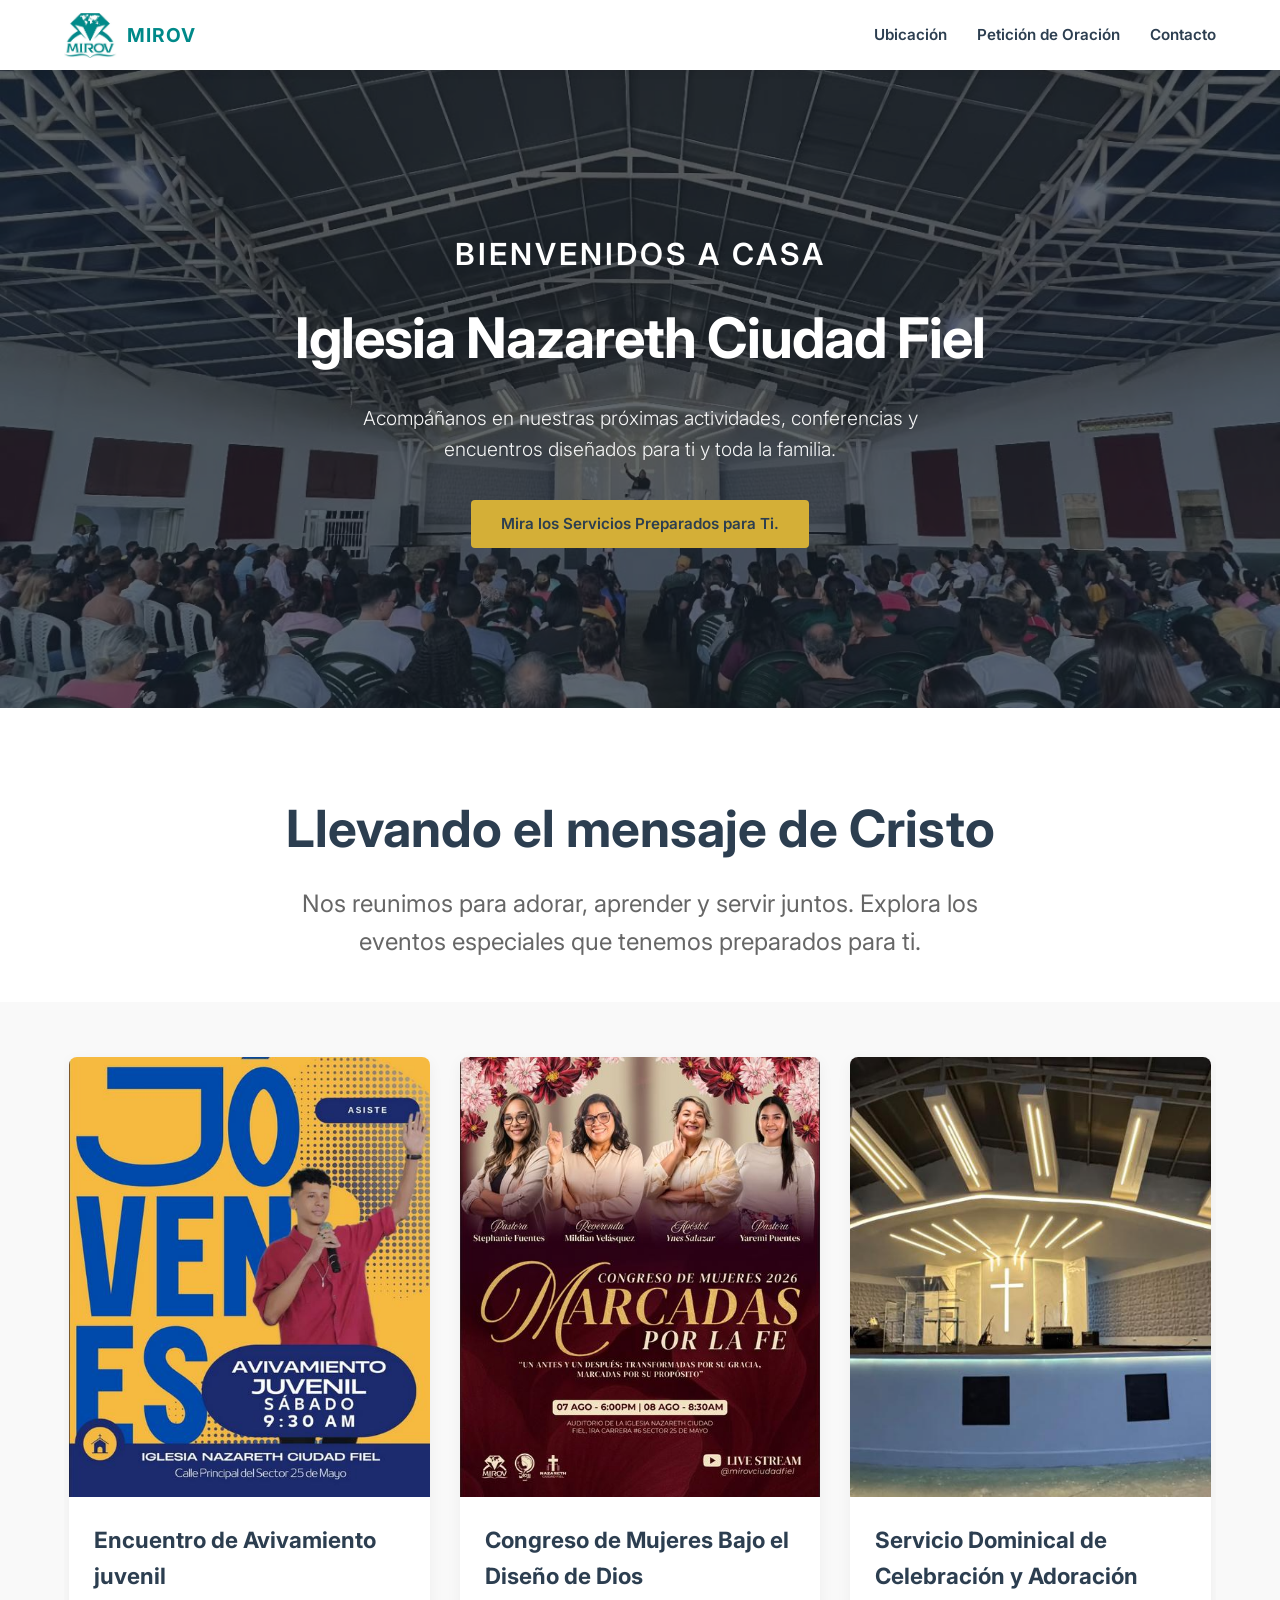
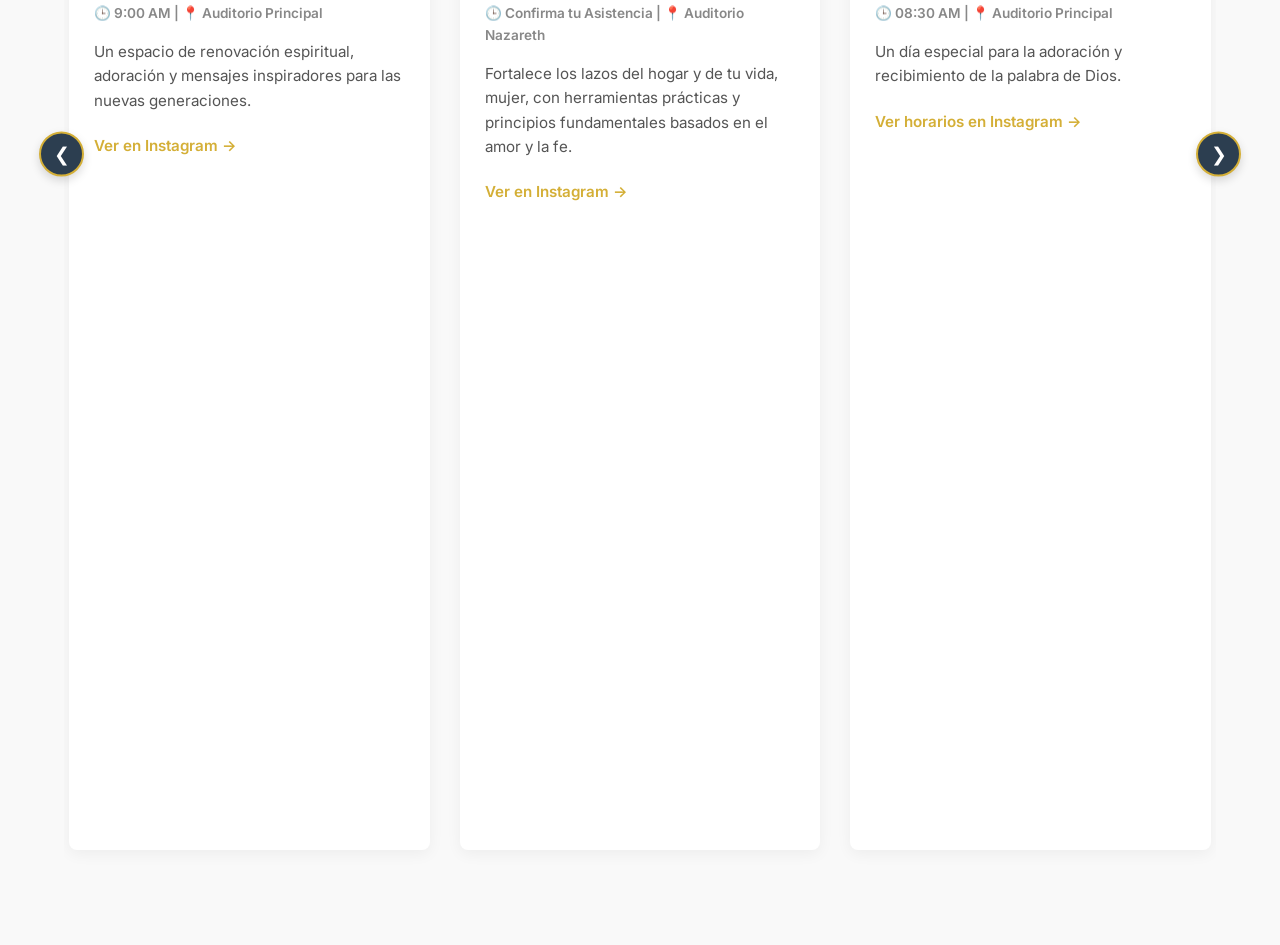
==== commit a6e561a9: "index.html" ====
--- a/index.html
+++ b/index.html
@@ -107,7 +107,8 @@
                         <p class="event-text">Un día especial para la adoración y recibimiento de la palabra de Dios.</p>
                         <a href="https://proximamente" target="_blank" class="btn btn-link">Ver horarios en Instagram &rarr;</a>
                     </div>
-        
+            </div>
+       </div>
 
             <button class="slider-arrow arrow-right" id="nextBtn" aria-label="Siguiente">&#10095;</button>
             
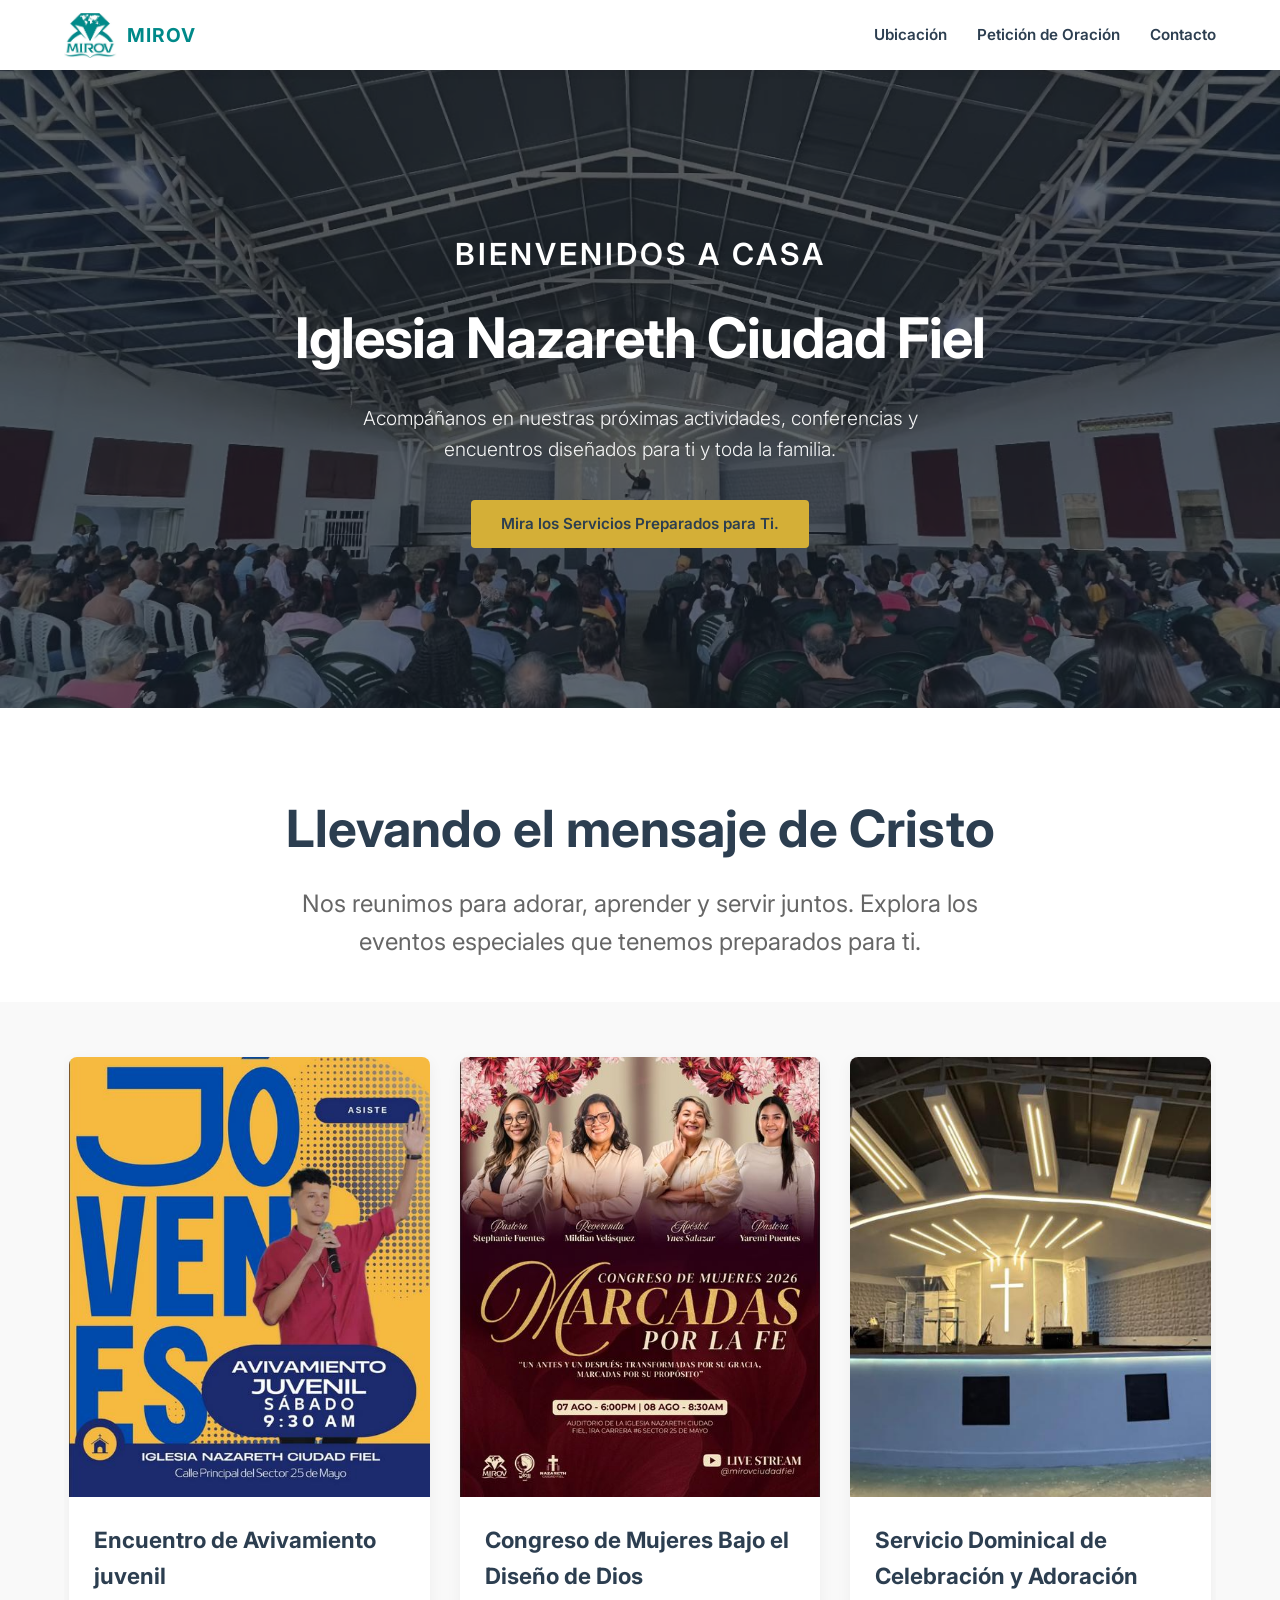
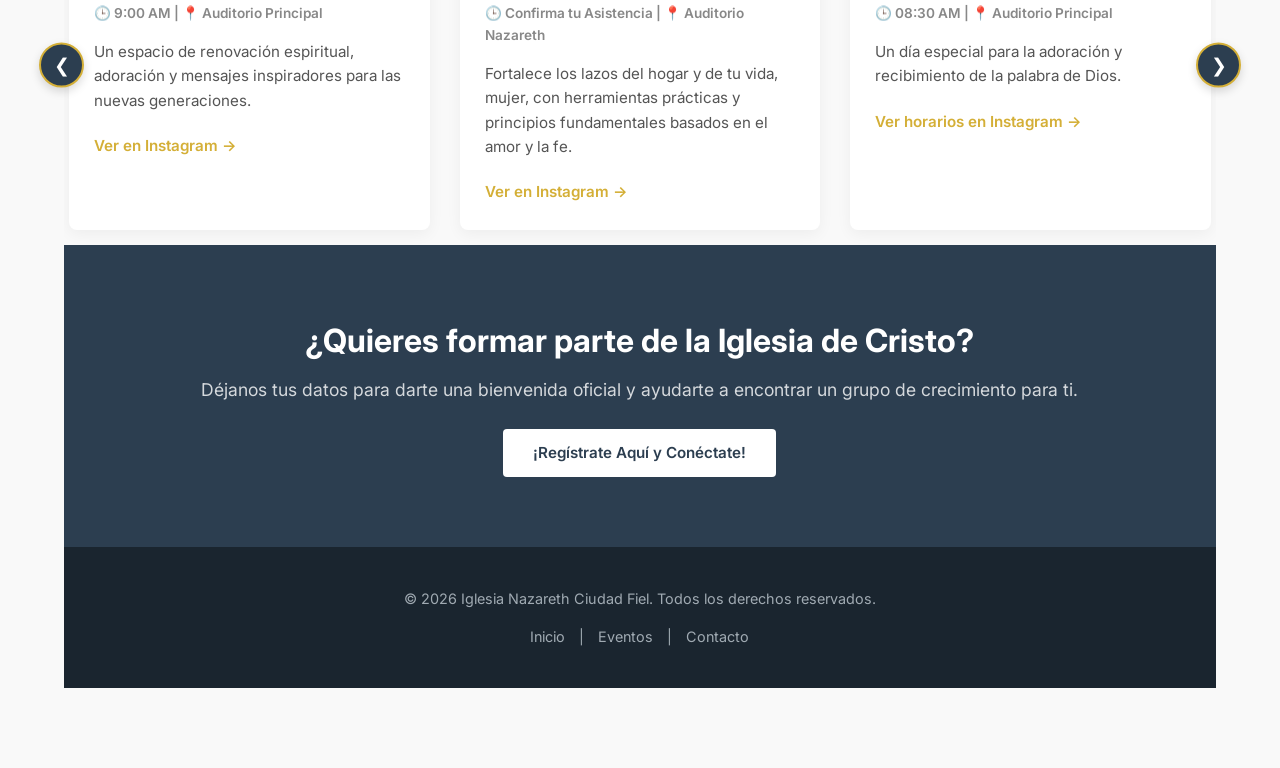
==== commit 6032392d: "index.html" ====
--- a/index.html
+++ b/index.html
@@ -97,7 +97,9 @@
                         <p class="event-time">🕒 08:30 hrs | 📍 Auditorio</p>
                         <p class="event-text">Una noche inolvidable de fe y propósito. Toca aquí para ver los mejores momentos en nuestro Instagram..</p>
                         <a href="https://www.instagram.com/mirovciudadfiel/p/DcOmiFLDosm/" target="_blank" class="btn btn-link">Ver horarios en Instagram &rarr;</a>
-                    </div>
+                      </div>
+                </div>
+
                 
          <div class="event-card animate-card">
                     <div class="card-image" style="background-image: url('5.jpeg');"></div>
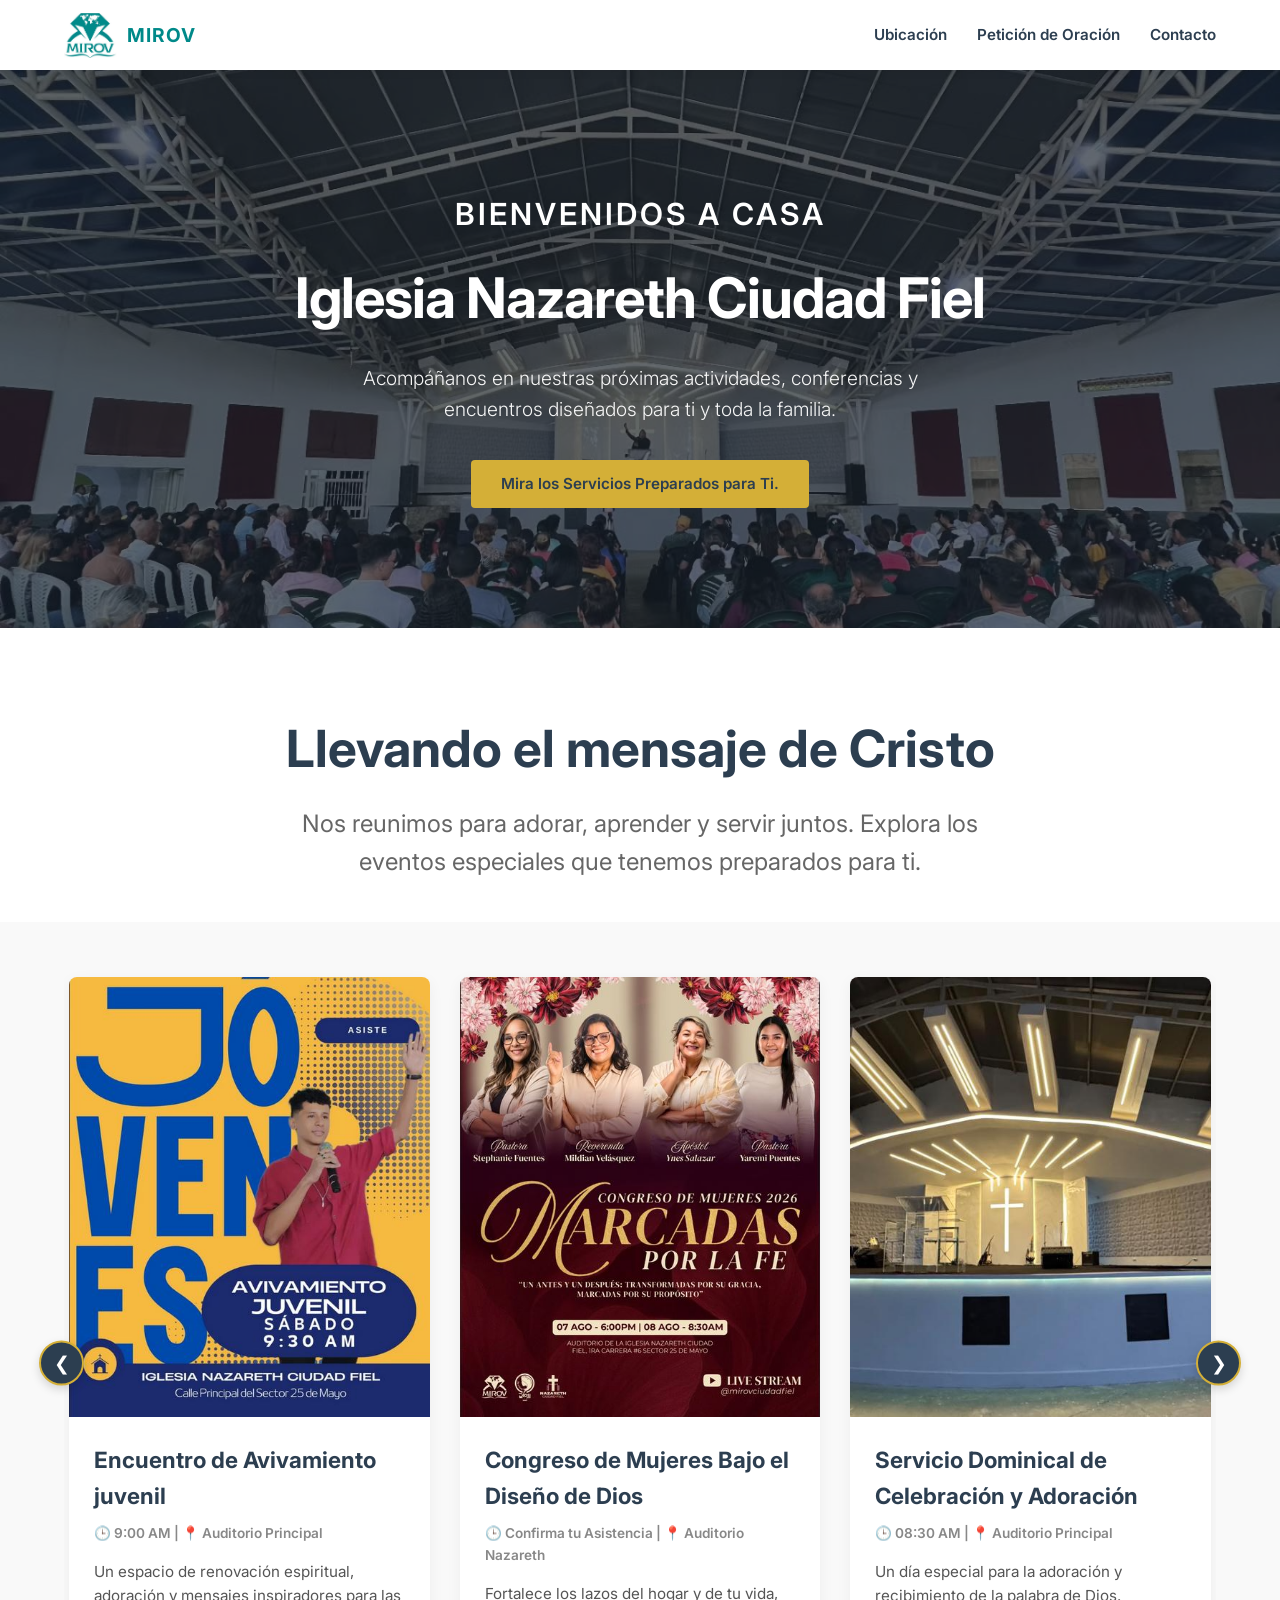
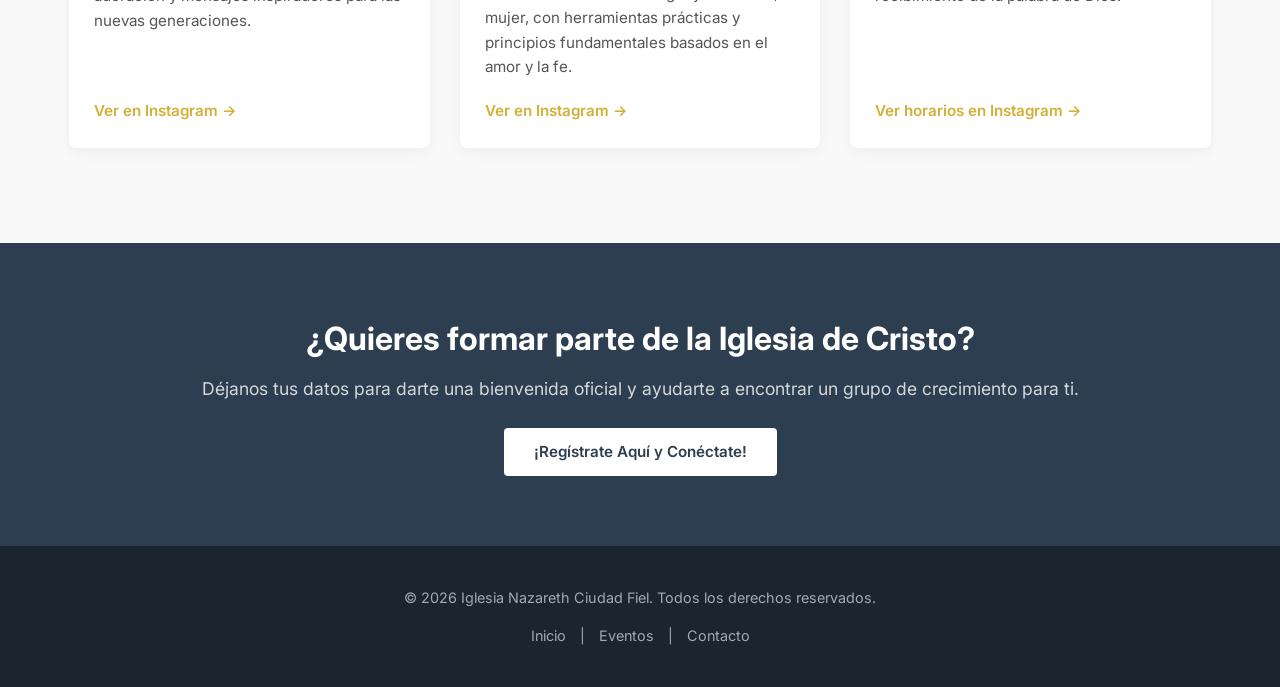
==== commit 788e1369: "index.html" ====
--- a/index.html
+++ b/index.html
@@ -15,13 +15,12 @@
 <body>
 
     <!-- Barra de Navegación Superior -->
-    <!-- Barra de Navegación Superior -->
     <nav class="navbar">
         <div class="container nav-container">
             <!-- Logo de la Iglesia -->
             <div class="nav-logo">
                 <a href="mirov.html">
-                    <img src="logo.jpg"   alt="Logo Iglesia Nazareth" class="logo-img">
+                    <img src="logo.jpg" alt="Logo Iglesia Nazareth" class="logo-img">
                     <span class="logo-text">MIROV</span>
                 </a>
             </div>
@@ -34,7 +33,7 @@
         </div>
     </nav>
 
-    <!-- Hero Section (Sección Principal Inicial con Imagen de Fondo completa) -->
+    <!-- Hero Section -->
     <header class="hero">
         <div class="overlay"></div>
         <div class="container hero-content">
@@ -53,7 +52,8 @@
         </div>
     </section>
 
-   <section id="eventos" class="events-section">
+    <!-- Eventos Section -->
+    <section id="eventos" class="events-section">
         <div class="container slider-container">
             
             <button class="slider-arrow arrow-left" id="prevBtn" aria-label="Anterior">&#10094;</button>
@@ -90,18 +90,17 @@
                     </div>
                 </div>
 
-               <div class="event-card animate-card">
+                <div class="event-card animate-card">
                     <div class="card-image" style="background-image: url('5.jpeg');"></div>
                     <div class="card-content">
                         <h3>Gala de Ordenación y Graduación Teológica</h3>
                         <p class="event-time">🕒 08:30 hrs | 📍 Auditorio</p>
-                        <p class="event-text">Una noche inolvidable de fe y propósito. Toca aquí para ver los mejores momentos en nuestro Instagram..</p>
+                        <p class="event-text">Una noche inolvidable de fe y propósito. Toca aquí para ver los mejores momentos en nuestro Instagram.</p>
                         <a href="https://www.instagram.com/mirovciudadfiel/p/DcOmiFLDosm/" target="_blank" class="btn btn-link">Ver horarios en Instagram &rarr;</a>
-                      </div>
+                    </div>
                 </div>
 
-                
-         <div class="event-card animate-card">
+                <div class="event-card animate-card">
                     <div class="card-image" style="background-image: url('5.jpeg');"></div>
                     <div class="card-content">
                         <h3>Ministerio de Hombres</h3>
@@ -109,21 +108,22 @@
                         <p class="event-text">Un día especial para la adoración y recibimiento de la palabra de Dios.</p>
                         <a href="https://proximamente" target="_blank" class="btn btn-link">Ver horarios en Instagram &rarr;</a>
                     </div>
+                </div>
+
             </div>
-       </div>
 
             <button class="slider-arrow arrow-right" id="nextBtn" aria-label="Siguiente">&#10095;</button>
-            
+        </div>
+    </section>
 
-<!-- Seccion de Registro  -->
-<section class="cta-section">
-    <div class="container text-center">
-        <h2>¿Quieres formar parte de la Iglesia de Cristo?</h2>
-        <p>Déjanos tus datos para darte una bienvenida oficial y ayudarte a encontrar un grupo de crecimiento para ti.</p>
-        <!-- Enlace a tu formulario de consolidación o nuevos integrantes -->
-        <a href="https://forms.gle/qCLna3xV8HYJ8xtd9" target="_blank" class="btn btn-light">¡Regístrate Aquí y Conéctate!</a>
-    </div>
-</section>
+    <!-- Sección de Registro (CTA) -->
+    <section class="cta-section">
+        <div class="container text-center">
+            <h2>¿Quieres formar parte de la Iglesia de Cristo?</h2>
+            <p>Déjanos tus datos para darte una bienvenida oficial y ayudarte a encontrar un grupo de crecimiento para ti.</p>
+            <a href="https://forms.gle/qCLna3xV8HYJ8xtd9" target="_blank" class="btn btn-light">¡Regístrate Aquí y Conéctate!</a>
+        </div>
+    </section>
 
     <!-- Footer -->
     <footer>
@@ -133,57 +133,31 @@
         </div>
     </footer>
 
-<script>
+    <!-- Lógica de Navegación del Carrusel -->
+    <script>
         document.addEventListener("DOMContentLoaded", function() {
             const slider = document.getElementById("sliderWrapper");
             const prevBtn = document.getElementById("prevBtn");
             const nextBtn = document.getElementById("nextBtn");
 
-            // Cantidad de píxeles a desplazar en cada clic (aprox. el ancho de una tarjeta + gap)
             const scrollAmount = 340; 
 
-            // Función para avanzar (Flecha Derecha)
             nextBtn.addEventListener("click", () => {
-                // slider.scrollLeft: posición actual del scroll
-                // slider.clientWidth: ancho visible del contenedor
-                // slider.scrollWidth: ancho total real de todo el contenido interno
-                // Tolerancia de 5px para evitar problemas de redondeo en navegadores
                 if (slider.scrollLeft + slider.clientWidth >= slider.scrollWidth - 5) {
-                    // Si llegó al final, vuelve al puro principio con un deslizamiento elegante
-                    slider.scrollTo({
-                        left: 0,
-                        behavior: "smooth"
-                    });
+                    slider.scrollTo({ left: 0, behavior: "smooth" });
                 } else {
-                    // Si no ha llegado al final, avanza normalmente
-                    slider.scrollBy({
-                        left: scrollAmount,
-                        behavior: "smooth"
-                    });
+                    slider.scrollBy({ left: scrollAmount, behavior: "smooth" });
                 }
             });
 
-            // Función para retroceder (Flecha Izquierda)
             prevBtn.addEventListener("click", () => {
                 if (slider.scrollLeft <= 5) {
-                    // Si ya está en el principio, salta automáticamente al final
-                    slider.scrollTo({
-                        left: slider.scrollWidth,
-                        behavior: "smooth"
-                    });
+                    slider.scrollTo({ left: slider.scrollWidth, behavior: "smooth" });
                 } else {
-                    // Si no está en el principio, retrocede normalmente
-                    slider.scrollBy({
-                        left: -scrollAmount,
-                        behavior: "smooth"
-                    });
+                    slider.scrollBy({ left: -scrollAmount, behavior: "smooth" });
                 }
             });
         });
     </script>
 </body>
 </html>
-</body>
-</html>
-</body>
-</html>
--- a/style.css
+++ b/style.css
@@ -1,4 +1,4 @@
-﻿/* CSS - Diseño con 2.jpg como fondo completo */
+/* CSS - Diseño Adaptativo (Responsive) */
 
 :root {
     --primary-color: #2c3e50;
@@ -6,30 +6,17 @@
     --text-color: #333333;
     --light-bg: #f9f9f9;
     --white: #ffffff;
-    /* Capa oscura semitransparente para que las letras blancas se lean perfectamente */
     --dark-overlay: rgba(20, 30, 40, 0.65); 
-}
-
-/* Ajuste para que la nueva imagen de logo quepa perfectamente */
-.nav-logo img.logo-img {
-    height: 45px;      /* Ajusta este valor si lo quieres más alto o más bajo */
-    width: auto;        /* Mantiene la proporción de la imagen para que no se estire */
-    display: block;
-}
-
-html {
-    scroll-behavior: smooth;
-}
-
-/* Separación entre la imagen del logo y el texto de al lado */
-.nav-logo .logo-text {
-    margin-left: 10px;
 }
 
 * {
     margin: 0;
     padding: 0;
     box-sizing: border-box;
+}
+
+html {
+    scroll-behavior: smooth;
 }
 
 body {
@@ -56,7 +43,7 @@
     top: 0;
     left: 0;
     width: 100%;
-    height: 70px;
+    min-height: 70px;
     background-color: var(--white);
     box-shadow: 0 2px 10px rgba(0, 0, 0, 0.05);
     z-index: 1000;
@@ -66,7 +53,7 @@
     display: flex;
     justify-content: space-between;
     align-items: center;
-    height: 100%;
+    min-height: 70px;
 }
 
 .nav-logo a {
@@ -77,11 +64,16 @@
     font-weight: 700;
     font-size: 1.2rem;
     letter-spacing: 1px;
-
-}
-
-.nav-logo svg {
-    margin-right: 10px;
+}
+
+.nav-logo img.logo-img {
+    height: 45px;
+    width: auto;
+    display: block;
+}
+
+.nav-logo .logo-text {
+    margin-left: 10px;
 }
 
 .nav-links {
@@ -102,13 +94,333 @@
     color: var(--accent-color);
 }
 
-/* Hero Section: Aquí se configuró 2.jpg como fondo completo */
+/* Hero Section */
 .hero {
     position: relative;
-    background-image: url('5.jpg'); /* imagen fondo completo */
-    background-size: cover;          /*  la foto cubre toda la sección sin deformarse */
-    background-position: center;     /* foto centrada vertical y horizontalmente */
+    background-image: url('5.jpg');
+    background-size: cover;
+    background-position: center;
     background-repeat: no-repeat;
+    color: var(--white);
+    padding: 120px 0;
+    text-align: center;
+}
+
+.hero .overlay {
+    position: absolute;
+    top: 0;
+    left: 0;
+    width: 100%;
+    height: 100%;
+    background-color: var(--dark-overlay);
+    z-index: 1;
+}
+
+.hero-content {
+    position: relative;
+    z-index: 2;
+}
+
+.hero h1 {
+    font-size: 3.5rem;
+    font-weight: 700;
+    margin-bottom: 20px;
+    letter-spacing: -1px;
+}
+
+.subtitle {
+    font-size: 1.8rem;
+    font-weight: 600;
+    color: white;
+    letter-spacing: 3px;
+    margin-bottom: 15px;
+}
+
+.hero-desc {
+    font-size: 1.2rem;
+    max-width: 650px;
+    margin: 0 auto 35px;
+    font-weight: 300;
+    opacity: 0.95;
+}
+
+/* Botones */
+.btn {
+    display: inline-block;
+    padding: 12px 30px;
+    border-radius: 4px;
+    text-decoration: none;
+    font-weight: 600;
+    transition: all 0.3s ease;
+    font-size: 0.95rem;
+}
+
+.btn-primary {
+    background-color: var(--accent-color);
+    color: var(--primary-color);
+}
+
+.btn-primary:hover {
+    background-color: #c49f2e;
+    transform: translateY(-2px);
+}
+
+.btn-light {
+    background-color: var(--white);
+    color: var(--primary-color);
+}
+
+.btn-light:hover {
+    background-color: #eeeeee;
+    transform: translateY(-2px);
+}
+
+.btn-link {
+    color: var(--accent-color);
+    padding: 0;
+    font-size: 0.95rem;
+}
+
+.btn-link:hover {
+    text-decoration: underline;
+}
+
+/* Welcome Section */
+.welcome-section {
+    padding: 80px 0 40px;
+}
+
+.welcome-section h2 {
+    font-size: 2.8rem;
+    color: var(--primary-color);
+    margin-bottom: 15px;
+}
+
+.section-intro {
+    max-width: 700px;
+    margin: 0 auto;
+    font-size: 1.3rem;
+    color: #666;
+}
+
+/* Events Grid Section & Slider */
+.events-section {
+    padding: 40px 0 80px;
+    background-color: var(--light-bg);
+}
+
+.slider-container {
+    position: relative;
+    width: 100%;
+}
+
+.events-slider-wrapper {
+    display: flex;
+    gap: 30px;
+    overflow-x: auto;
+    scroll-behavior: smooth;
+    padding: 15px 5px;
+    scrollbar-width: none; 
+}
+
+.events-slider-wrapper::-webkit-scrollbar {
+    display: none;
+}
+
+.events-slider-wrapper .event-card {
+    flex: 0 0 calc(33.333% - 20px);
+    min-width: 280px;
+    background: var(--white);
+    border-radius: 8px;
+    overflow: hidden;
+    box-shadow: 0 4px 15px rgba(0,0,0,0.05);
+    display: flex;
+    flex-direction: column;
+}
+
+.card-image {
+    height: 220px;
+    width: 100%;
+    background-size: cover;
+    background-position: center;
+    background-repeat: no-repeat;
+}
+
+.card-content {
+    padding: 25px;
+    display: flex;
+    flex-direction: column;
+    flex-grow: 1;
+}
+
+.card-content h3 {
+    font-size: 1.3rem;
+    color: var(--primary-color);
+    margin-bottom: 10px;
+}
+
+.event-time {
+    font-size: 0.85rem;
+    color: #888;
+    margin-bottom: 15px;
+    font-weight: 600;
+}
+
+.event-text {
+    font-size: 0.95rem;
+    color: #555;
+    margin-bottom: 20px;
+    flex-grow: 1;
+}
+
+/* Flechas de Navegación */
+.slider-arrow {
+    position: absolute;
+    top: 50%;
+    transform: translateY(-50%);
+    background-color: var(--primary-color);
+    color: var(--white);
+    border: 2px solid var(--accent-color);
+    width: 45px;
+    height: 45px;
+    border-radius: 50%;
+    font-size: 1.2rem;
+    cursor: pointer;
+    z-index: 10;
+    display: flex;
+    align-items: center;
+    justify-content: center;
+    box-shadow: 0 4px 10px rgba(0, 0, 0, 0.15);
+    transition: all 0.3s ease;
+}
+
+.slider-arrow:hover {
+    background-color: var(--accent-color);
+    color: var(--primary-color);
+    transform: translateY(-50%) scale(1.1);
+}
+
+.arrow-left {
+    left: -20px;
+}
+
+.arrow-right {
+    right: -20px;
+}
+
+/* Call to Action */
+.cta-section {
+    background-color: var(--primary-color);
+    color: var(--white);
+    padding: 70px 0;
+}
+
+.cta-section h2 {
+    font-size: 2rem;
+    margin-bottom: 10px;
+}
+
+.cta-section p {
+    font-size: 1.1rem;
+    margin-bottom: 25px;
+    opacity: 0.8;
+}
+
+/* Footer */
+footer {
+    background-color: #1a252f;
+    color: #a0aab2;
+    padding: 40px 0;
+    font-size: 0.9rem;
+}
+
+.footer-links {
+    margin-top: 15px;
+}
+
+.footer-links a {
+    color: #a0aab2;
+    text-decoration: none;
+    margin: 0 10px;
+}
+
+.footer-links a:hover {
+    color: var(--white);
+}
+
+/* ==========================================================================
+   MEDIA QUERIES - RESPONSIVE DESIGN (Tablets y Dispositivos Móviles)
+   ========================================================================== */
+
+@media (max-width: 992px) {
+    .events-slider-wrapper .event-card {
+        flex: 0 0 calc(50% - 15px);
+    }
+    .arrow-left { left: -10px; }
+    .arrow-right { right: -10px; }
+}
+
+@media (max-width: 768px) {
+    body {
+        padding-top: 110px;
+    }
+
+    .nav-container {
+        flex-direction: column;
+        justify-content: center;
+        padding: 10px 0;
+    }
+
+    .nav-links {
+        gap: 15px;
+        margin-top: 8px;
+    }
+
+    .hero {
+        padding: 80px 0;
+    }
+
+    .hero h1 {
+        font-size: 2.2rem;
+    }
+
+    .subtitle {
+        font-size: 1.2rem;
+        letter-spacing: 2px;
+    }
+
+    .hero-desc {
+        font-size: 1rem;
+    }
+
+    .welcome-section {
+        padding: 50px 0 30px;
+    }
+
+    .welcome-section h2 {
+        font-size: 2rem;
+    }
+
+    .section-intro {
+        font-size: 1.1rem;
+    }
+
+    .events-slider-wrapper .event-card {
+        flex: 0 0 85%;
+    }
+
+    .slider-arrow {
+        display: none; /* Deslizamiento táctil en móviles */
+    }
+
+    .cta-section {
+        padding: 50px 0;
+    }
+
+    .cta-section h2 {
+        font-size: 1.6rem;
+    }
+}
     color: var(--white);
     padding: 160px 0;                /* Espaciado  hacia arriba y abajo */
     text-align: center;
